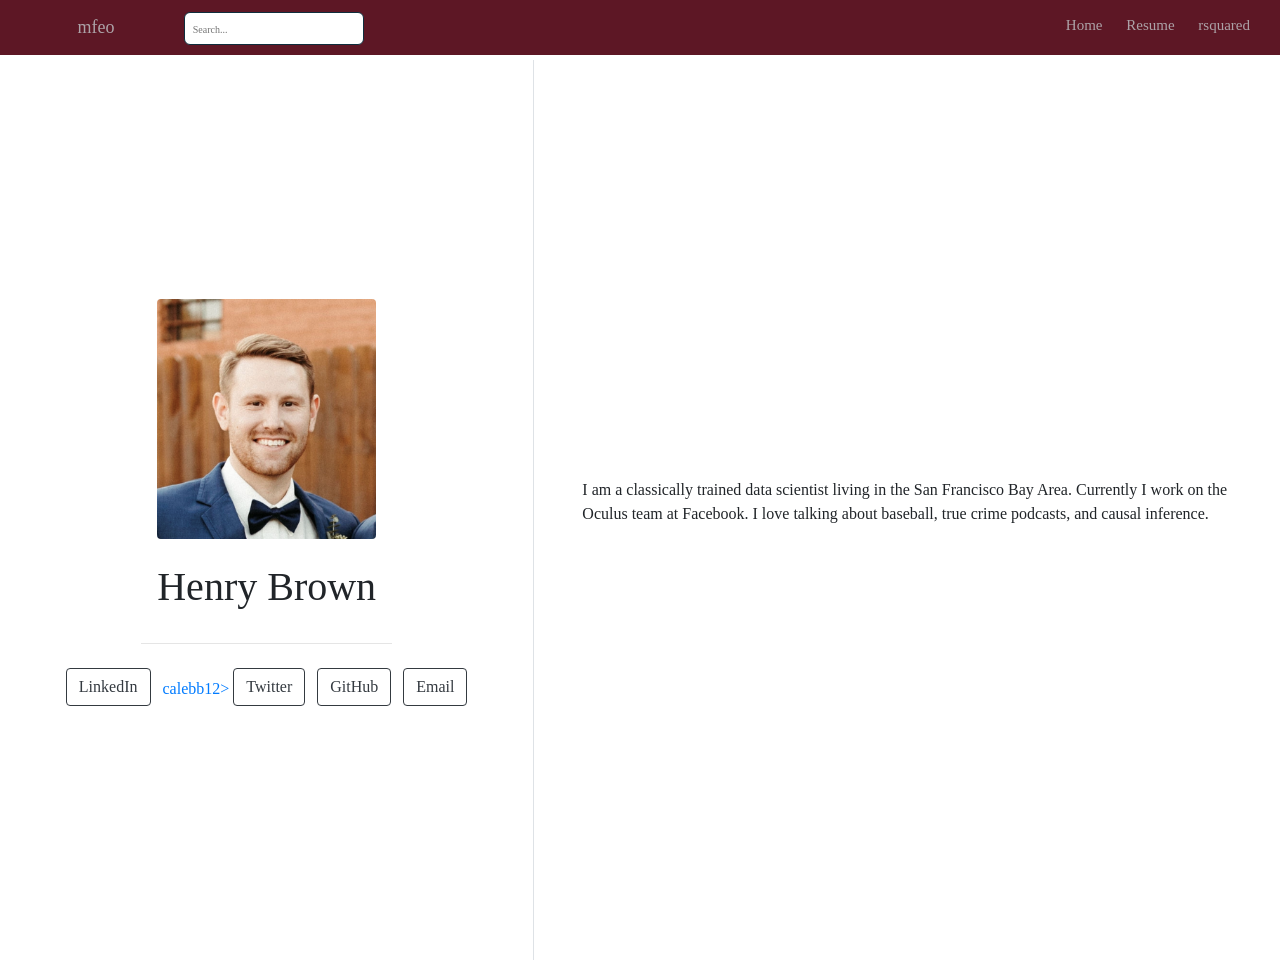
==== docs/index.html @ 22aeb15e "New" ====
<!doctype html>
<html lang="en">
  <head>
    <!-- Required meta tags -->
    <meta charset="utf-8">
    <meta name="viewport" content="width=device-width, initial-scale=1, shrink-to-fit=no">

    <!-- Bootstrap CSS -->
    <link rel="stylesheet" href="https://stackpath.bootstrapcdn.com/bootstrap/4.5.0/css/bootstrap.min.css">

    <link href="https://fonts.googleapis.com/css2?family=Roboto+Slab&display=swap" rel="stylesheet">
    <style type="text/css">body {font-family: 'Roboto Slab', serif;}</style>

    <title>Henry Brown</title>

    
          <!--radix_placeholder_navigation_in_header-->
          <meta name="distill:offset" content=""/>

          <script type="application/javascript">

            window.headroom_prevent_pin = false;

            window.document.addEventListener("DOMContentLoaded", function (event) {

              // initialize headroom for banner
              var header = $('header').get(0);
              var headerHeight = header.offsetHeight;
              var headroom = new Headroom(header, {
                tolerance: 5,
                onPin : function() {
                  if (window.headroom_prevent_pin) {
                    window.headroom_prevent_pin = false;
                    headroom.unpin();
                  }
                }
              });
              headroom.init();
              if(window.location.hash)
                headroom.unpin();
              $(header).addClass('headroom--transition');

              // offset scroll location for banner on hash change
              // (see: https://github.com/WickyNilliams/headroom.js/issues/38)
              window.addEventListener("hashchange", function(event) {
                window.scrollTo(0, window.pageYOffset - (headerHeight + 25));
              });

              // responsive menu
              $('.distill-site-header').each(function(i, val) {
                var topnav = $(this);
                var toggle = topnav.find('.nav-toggle');
                toggle.on('click', function() {
                  topnav.toggleClass('responsive');
                });
              });

              // nav dropdowns
              $('.nav-dropbtn').click(function(e) {
                $(this).next('.nav-dropdown-content').toggleClass('nav-dropdown-active');
                $(this).parent().siblings('.nav-dropdown')
                   .children('.nav-dropdown-content').removeClass('nav-dropdown-active');
              });
              $("body").click(function(e){
                $('.nav-dropdown-content').removeClass('nav-dropdown-active');
              });
              $(".nav-dropdown").click(function(e){
                e.stopPropagation();
              });
            });
          </script>

          <style type="text/css">

          /* Theme (user-documented overrideables for nav appearance) */

          .distill-site-nav {
            color: rgba(255, 255, 255, 0.8);
            background-color: #0F2E3D;
            font-size: 15px;
            font-weight: 300;
          }

          .distill-site-nav a {
            color: inherit;
            text-decoration: none;
          }

          .distill-site-nav a:hover {
            color: white;
          }

          @media print {
            .distill-site-nav {
              display: none;
            }
          }

          .distill-site-header {

          }

          .distill-site-footer {

          }


          /* Site Header */

          .distill-site-header {
            width: 100%;
            box-sizing: border-box;
            z-index: 3;
          }

          .distill-site-header .nav-left {
            display: inline-block;
            margin-left: 8px;
          }

          @media screen and (max-width: 768px) {
            .distill-site-header .nav-left {
              margin-left: 0;
            }
          }


          .distill-site-header .nav-right {
            float: right;
            margin-right: 8px;
          }

          .distill-site-header a,
          .distill-site-header .title {
            display: inline-block;
            text-align: center;
            padding: 14px 10px 14px 10px;
          }

          .distill-site-header .title {
            font-size: 18px;
            min-width: 150px;
          }

          .distill-site-header .logo {
            padding: 0;
          }

          .distill-site-header .logo img {
            display: none;
            max-height: 20px;
            width: auto;
            margin-bottom: -4px;
          }

          .distill-site-header .nav-image img {
            max-height: 18px;
            width: auto;
            display: inline-block;
            margin-bottom: -3px;
          }



          @media screen and (min-width: 1000px) {
            .distill-site-header .logo img {
              display: inline-block;
            }
            .distill-site-header .nav-left {
              margin-left: 20px;
            }
            .distill-site-header .nav-right {
              margin-right: 20px;
            }
            .distill-site-header .title {
              padding-left: 12px;
            }
          }


          .distill-site-header .nav-toggle {
            display: none;
          }

          .nav-dropdown {
            display: inline-block;
            position: relative;
          }

          .nav-dropdown .nav-dropbtn {
            border: none;
            outline: none;
            color: rgba(255, 255, 255, 0.8);
            padding: 16px 10px;
            background-color: transparent;
            font-family: inherit;
            font-size: inherit;
            font-weight: inherit;
            margin: 0;
            margin-top: 1px;
            z-index: 2;
          }

          .nav-dropdown-content {
            display: none;
            position: absolute;
            background-color: white;
            min-width: 200px;
            border: 1px solid rgba(0,0,0,0.15);
            border-radius: 4px;
            box-shadow: 0px 8px 16px 0px rgba(0,0,0,0.1);
            z-index: 1;
            margin-top: 2px;
            white-space: nowrap;
            padding-top: 4px;
            padding-bottom: 4px;
          }

          .nav-dropdown-content hr {
            margin-top: 4px;
            margin-bottom: 4px;
            border: none;
            border-bottom: 1px solid rgba(0, 0, 0, 0.1);
          }

          .nav-dropdown-active {
            display: block;
          }

          .nav-dropdown-content a, .nav-dropdown-content .nav-dropdown-header {
            color: black;
            padding: 6px 24px;
            text-decoration: none;
            display: block;
            text-align: left;
          }

          .nav-dropdown-content .nav-dropdown-header {
            display: block;
            padding: 5px 24px;
            padding-bottom: 0;
            text-transform: uppercase;
            font-size: 14px;
            color: #999999;
            white-space: nowrap;
          }

          .nav-dropdown:hover .nav-dropbtn {
            color: white;
          }

          .nav-dropdown-content a:hover {
            background-color: #ddd;
            color: black;
          }

          .nav-right .nav-dropdown-content {
            margin-left: -45%;
            right: 0;
          }

          @media screen and (max-width: 768px) {
            .distill-site-header a, .distill-site-header .nav-dropdown  {display: none;}
            .distill-site-header a.nav-toggle {
              float: right;
              display: block;
            }
            .distill-site-header .title {
              margin-left: 0;
            }
            .distill-site-header .nav-right {
              margin-right: 0;
            }
            .distill-site-header {
              overflow: hidden;
            }
            .nav-right .nav-dropdown-content {
              margin-left: 0;
            }
          }


          @media screen and (max-width: 768px) {
            .distill-site-header.responsive {position: relative; min-height: 500px; }
            .distill-site-header.responsive a.nav-toggle {
              position: absolute;
              right: 0;
              top: 0;
            }
            .distill-site-header.responsive a,
            .distill-site-header.responsive .nav-dropdown {
              display: block;
              text-align: left;
            }
            .distill-site-header.responsive .nav-left,
            .distill-site-header.responsive .nav-right {
              width: 100%;
            }
            .distill-site-header.responsive .nav-dropdown {float: none;}
            .distill-site-header.responsive .nav-dropdown-content {position: relative;}
            .distill-site-header.responsive .nav-dropdown .nav-dropbtn {
              display: block;
              width: 100%;
              text-align: left;
            }
          }

          /* Site Footer */

          .distill-site-footer {
            width: 100%;
            overflow: hidden;
            box-sizing: border-box;
            z-index: 3;
            margin-top: 30px;
            padding-top: 30px;
            padding-bottom: 30px;
            text-align: center;
          }

          /* Headroom */

          d-title {
            padding-top: 6rem;
          }

          @media print {
            d-title {
              padding-top: 4rem;
            }
          }

          .headroom {
            z-index: 1000;
            position: fixed;
            top: 0;
            left: 0;
            right: 0;
          }

          .headroom--transition {
            transition: all .4s ease-in-out;
          }

          .headroom--unpinned {
            top: -100px;
          }

          .headroom--pinned {
            top: 0;
          }

          /* adjust viewport for navbar height */
          /* helps vertically center bootstrap (non-distill) content */
          .min-vh-100 {
            min-height: calc(100vh - 100px) !important;
          }

          </style>

          <script src="site_libs/jquery-3.6.0/jquery-3.6.0.min.js"></script>
          <link href="site_libs/font-awesome-5.1.0/css/all.css" rel="stylesheet"/>
          <link href="site_libs/font-awesome-5.1.0/css/v4-shims.css" rel="stylesheet"/>
          <script src="site_libs/headroom-0.9.4/headroom.min.js"></script>
          <script src="site_libs/autocomplete-0.37.1/autocomplete.min.js"></script>
          <script src="site_libs/fuse-6.4.1/fuse.min.js"></script>

          <script type="application/javascript">

          function getMeta(metaName) {
            var metas = document.getElementsByTagName('meta');
            for (let i = 0; i < metas.length; i++) {
              if (metas[i].getAttribute('name') === metaName) {
                return metas[i].getAttribute('content');
              }
            }
            return '';
          }

          function offsetURL(url) {
            var offset = getMeta('distill:offset');
            return offset ? offset + '/' + url : url;
          }

          function createFuseIndex() {

            // create fuse index
            var options = {
              keys: [
                { name: 'title', weight: 20 },
                { name: 'categories', weight: 15 },
                { name: 'description', weight: 10 },
                { name: 'contents', weight: 5 },
              ],
              ignoreLocation: true,
              threshold: 0
            };
            var fuse = new window.Fuse([], options);

            // fetch the main search.json
            return fetch(offsetURL('search.json'))
              .then(function(response) {
                if (response.status == 200) {
                  return response.json().then(function(json) {
                    // index main articles
                    json.articles.forEach(function(article) {
                      fuse.add(article);
                    });
                    // download collections and index their articles
                    return Promise.all(json.collections.map(function(collection) {
                      return fetch(offsetURL(collection)).then(function(response) {
                        if (response.status === 200) {
                          return response.json().then(function(articles) {
                            articles.forEach(function(article) {
                              fuse.add(article);
                            });
                          })
                        } else {
                          return Promise.reject(
                            new Error('Unexpected status from search index request: ' +
                                      response.status)
                          );
                        }
                      });
                    })).then(function() {
                      return fuse;
                    });
                  });

                } else {
                  return Promise.reject(
                    new Error('Unexpected status from search index request: ' +
                                response.status)
                  );
                }
              });
          }

          window.document.addEventListener("DOMContentLoaded", function (event) {

            // get search element (bail if we don't have one)
            var searchEl = window.document.getElementById('distill-search');
            if (!searchEl)
              return;

            createFuseIndex()
              .then(function(fuse) {

                // make search box visible
                searchEl.classList.remove('hidden');

                // initialize autocomplete
                var options = {
                  autoselect: true,
                  hint: false,
                  minLength: 2,
                };
                window.autocomplete(searchEl, options, [{
                  source: function(query, callback) {
                    const searchOptions = {
                      isCaseSensitive: false,
                      shouldSort: true,
                      minMatchCharLength: 2,
                      limit: 10,
                    };
                    var results = fuse.search(query, searchOptions);
                    callback(results
                      .map(function(result) { return result.item; })
                    );
                  },
                  templates: {
                    suggestion: function(suggestion) {
                      var img = suggestion.preview && Object.keys(suggestion.preview).length > 0
                        ? `<img src="${offsetURL(suggestion.preview)}"</img>`
                        : '';
                      var html = `
                        <div class="search-item">
                          <h3>${suggestion.title}</h3>
                          <div class="search-item-description">
                            ${suggestion.description || ''}
                          </div>
                          <div class="search-item-preview">
                            ${img}
                          </div>
                        </div>
                      `;
                      return html;
                    }
                  }
                }]).on('autocomplete:selected', function(event, suggestion) {
                  window.location.href = offsetURL(suggestion.path);
                });
                // remove inline display style on autocompleter (we want to
                // manage responsive display via css)
                $('.algolia-autocomplete').css("display", "");
              })
              .catch(function(error) {
                console.log(error);
              });

          });

          </script>

          <style type="text/css">

          .nav-search {
            font-size: x-small;
          }

          /* Algolioa Autocomplete */

          .algolia-autocomplete {
            display: inline-block;
            margin-left: 10px;
            vertical-align: sub;
            background-color: white;
            color: black;
            padding: 6px;
            padding-top: 8px;
            padding-bottom: 0;
            border-radius: 6px;
            border: 1px #0F2E3D solid;
            width: 180px;
          }


          @media screen and (max-width: 768px) {
            .distill-site-nav .algolia-autocomplete {
              display: none;
              visibility: hidden;
            }
            .distill-site-nav.responsive .algolia-autocomplete {
              display: inline-block;
              visibility: visible;
            }
            .distill-site-nav.responsive .algolia-autocomplete .aa-dropdown-menu {
              margin-left: 0;
              width: 400px;
              max-height: 400px;
            }
          }

          .algolia-autocomplete .aa-input, .algolia-autocomplete .aa-hint {
            width: 90%;
            outline: none;
            border: none;
          }

          .algolia-autocomplete .aa-hint {
            color: #999;
          }
          .algolia-autocomplete .aa-dropdown-menu {
            width: 550px;
            max-height: 70vh;
            overflow-x: visible;
            overflow-y: scroll;
            padding: 5px;
            margin-top: 3px;
            margin-left: -150px;
            background-color: #fff;
            border-radius: 5px;
            border: 1px solid #999;
            border-top: none;
          }

          .algolia-autocomplete .aa-dropdown-menu .aa-suggestion {
            cursor: pointer;
            padding: 5px 4px;
            border-bottom: 1px solid #eee;
          }

          .algolia-autocomplete .aa-dropdown-menu .aa-suggestion:last-of-type {
            border-bottom: none;
            margin-bottom: 2px;
          }

          .algolia-autocomplete .aa-dropdown-menu .aa-suggestion .search-item {
            overflow: hidden;
            font-size: 0.8em;
            line-height: 1.4em;
          }

          .algolia-autocomplete .aa-dropdown-menu .aa-suggestion .search-item h3 {
            font-size: 1rem;
            margin-block-start: 0;
            margin-block-end: 5px;
          }

          .algolia-autocomplete .aa-dropdown-menu .aa-suggestion .search-item-description {
            display: inline-block;
            overflow: hidden;
            height: 2.8em;
            width: 80%;
            margin-right: 4%;
          }

          .algolia-autocomplete .aa-dropdown-menu .aa-suggestion .search-item-preview {
            display: inline-block;
            width: 15%;
          }

          .algolia-autocomplete .aa-dropdown-menu .aa-suggestion .search-item-preview img {
            height: 3em;
            width: auto;
            display: none;
          }

          .algolia-autocomplete .aa-dropdown-menu .aa-suggestion .search-item-preview img[src] {
            display: initial;
          }

          .algolia-autocomplete .aa-dropdown-menu .aa-suggestion.aa-cursor {
            background-color: #eee;
          }
          .algolia-autocomplete .aa-dropdown-menu .aa-suggestion em {
            font-weight: bold;
            font-style: normal;
          }

          </style>


          <!--/radix_placeholder_navigation_in_header-->
          <!--radix_placeholder_site_in_header-->
          <!--/radix_placeholder_site_in_header-->
          
          <style type="text/css">
          body {
            padding-top: 60px;
          }
          </style>
          <style type="text/css">
          /* base variables */

          /* Edit the CSS properties in this file to create a custom
             Distill theme. Only edit values in the right column
             for each row; values shown are the CSS defaults.
             To return any property to the default,
             you may set its value to: unset
             All rows must end with a semi-colon.                      */

          /* Optional: embed custom fonts here with `@import`          */
          /* This must remain at the top of this file.                 */



          html {
            /*-- Main font sizes --*/
            --title-size:      50px;
            --body-size:       1.06rem;
            --code-size:       14px;
            --aside-size:      12px;
            --fig-cap-size:    13px;
            /*-- Main font colors --*/
            --title-color:     #000000;
            --header-color:    rgba(0, 0, 0, 0.8);
            --body-color:      rgba(0, 0, 0, 0.8);
            --aside-color:     rgba(0, 0, 0, 0.6);
            --fig-cap-color:   rgba(0, 0, 0, 0.6);
            /*-- Specify custom fonts ~~~ must be imported above   --*/
            --heading-font:    sans-serif;
            --mono-font:       monospace;
            --body-font:       sans-serif;
            --navbar-font:     sans-serif;  /* websites + blogs only */
          }

          /*-- ARTICLE METADATA --*/
          d-byline {
            --heading-size:    0.6rem;
            --heading-color:   rgba(0, 0, 0, 0.5);
            --body-size:       0.8rem;
            --body-color:      rgba(0, 0, 0, 0.8);
          }

          /*-- ARTICLE TABLE OF CONTENTS --*/
          .d-contents {
            --heading-size:    18px;
            --contents-size:   13px;
          }

          /*-- ARTICLE APPENDIX --*/
          d-appendix {
            --heading-size:    15px;
            --heading-color:   rgba(0, 0, 0, 0.65);
            --text-size:       0.8em;
            --text-color:      rgba(0, 0, 0, 0.5);
          }

          /*-- WEBSITE HEADER + FOOTER --*/
          /* These properties only apply to Distill sites and blogs  */

          .distill-site-header {
            --title-size:       18px;
            --text-color:       rgba(255, 255, 255, 0.8);
            --text-size:        15px;
            --hover-color:      white;
            --bkgd-color:       #0F2E3D;
          }

          .distill-site-footer {
            --text-color:       rgba(255, 255, 255, 0.8);
            --text-size:        15px;
            --hover-color:      white;
            --bkgd-color:       #0F2E3D;
          }

          /*-- Additional custom styles --*/
          /* Add any additional CSS rules below                      */
          </style>
          <style type="text/css">/* Optional: embed custom fonts here with `@import`          */
          /* This must remain at the top of this file.                 */
          /* @import url('https://fonts.googleapis.com/css2?family=Amiri');   /* 
          /* @import url('https://fonts.googleapis.com/css2?family=Bitter');  /* 
          /* @import url('https://fonts.googleapis.com/css2?family=DM+Mono'); /* 

          /* base variables */

          /* Edit the CSS properties in this file to create a custom
             Distill theme. Only edit values in the right column
             for each row; values shown are the CSS defaults.
             To return any property to the default,
             you may set its value to: unset
             All rows must end with a semi-colon.                      */

          /* Optional: embed custom fonts here with `@import`          */
          /* This must remain at the top of this file.                 */



          html {
            /*-- Main font sizes --*/
            --title-size:      50px;
            --body-size:       1.02rem;
            --code-size:       14px;
            --aside-size:      12px;
            --fig-cap-size:    13px;
            /*-- Main font colors --*/
            --title-color:     #777777;
            --header-color:    rgba(93, 23, 37, 0.8);
            --body-color:      rgba(0, 0, 0, 0.8);
            --aside-color:     rgba(0, 0, 0, 0.8);
            --fig-cap-color:   rgba(189, 214, 230, 0.6);
            /*-- Specify custom fonts ~~~ must be imported above   --*/
            --heading-font:    serif;
            --mono-font:       monospace;
            --body-font:       serif;
            --navbar-font:     serif;
          }

          /*-- ARTICLE METADATA --*/

          d-byline {
            --heading-size:    0.6rem;
            --heading-color:   rgba(93, 23, 37, 0.5);
            --body-size:       0.8rem;
            --body-color:      rgba(193, 198, 200, 0.8);
          }

          /*-- ARTICLE TABLE OF CONTENTS --*/
          .d-contents {
            --heading-size:    18px;
            --contents-size:   13px;
          }

          /*-- ARTICLE APPENDIX --*/

          d-appendix {
            --heading-size:    15px;
            --heading-color:   rgba(93, 23, 37, 0.65);
            --text-size:       0.8em;
            --text-color:      rgba(193, 198, 200, 0.5);
          }

          /*-- WEBSITE HEADER + FOOTER --*/
          /* These properties only apply to Distill sites and blogs  */

          .distill-site-header {
            --title-size:       18px;
            --text-color:       rgba(193, 198, 200, 0.8);
            --text-size:        15px;
            --hover-color:      #777777;
            --bkgd-color:       #5D1725;
          }

          .distill-site-footer {
            --text-color:       rgba(193, 198, 200, 0.8);
            --text-size:        15px;
            --hover-color:      #777777;
            --bkgd-color:       #5D1725;
          }

          /*-- Additional custom styles --*/
          /* Add any additional CSS rules below                      */</style>
          <style type="text/css">
          /* base style */

          /* FONT FAMILIES */

          :root {
            --heading-default: -apple-system, BlinkMacSystemFont, "Segoe UI", Roboto, Oxygen, Ubuntu, Cantarell, "Fira Sans", "Droid Sans", "Helvetica Neue", Arial, sans-serif;
            --mono-default: Consolas, Monaco, 'Andale Mono', 'Ubuntu Mono', monospace;
            --body-default: -apple-system, BlinkMacSystemFont, "Segoe UI", Roboto, Oxygen, Ubuntu, Cantarell, "Fira Sans", "Droid Sans", "Helvetica Neue", Arial, sans-serif;
          }

          body,
          .posts-list .post-preview p,
          .posts-list .description p {
            font-family: var(--body-font), var(--body-default);
          }

          h1, h2, h3, h4, h5, h6,
          .posts-list .post-preview h2,
          .posts-list .description h2 {
            font-family: var(--heading-font), var(--heading-default);
          }

          d-article div.sourceCode code,
          d-article pre code {
            font-family: var(--mono-font), var(--mono-default);
          }


          /*-- TITLE --*/
          d-title h1,
          .posts-list > h1 {
            color: var(--title-color, black);
          }

          d-title h1 {
            font-size: var(--title-size, 50px);
          }

          /*-- HEADERS --*/
          d-article h1,
          d-article h2,
          d-article h3,
          d-article h4,
          d-article h5,
          d-article h6 {
            color: var(--header-color, rgba(0, 0, 0, 0.8));
          }

          /*-- BODY --*/
          d-article > p,  /* only text inside of <p> tags */
          d-article > ul, /* lists */
          d-article > ol {
            color: var(--body-color, rgba(0, 0, 0, 0.8));
            font-size: var(--body-size, 1.06rem);
          }


          /*-- CODE --*/
          d-article div.sourceCode code,
          d-article pre code {
            font-size: var(--code-size, 14px);
          }

          /*-- ASIDE --*/
          d-article aside {
            font-size: var(--aside-size, 12px);
            color: var(--aside-color, rgba(0, 0, 0, 0.6));
          }

          /*-- FIGURE CAPTIONS --*/
          figure .caption,
          figure figcaption,
          .figure .caption {
            font-size: var(--fig-cap-size, 13px);
            color: var(--fig-cap-color, rgba(0, 0, 0, 0.6));
          }

          /*-- METADATA --*/
          d-byline h3 {
            font-size: var(--heading-size, 0.6rem);
            color: var(--heading-color, rgba(0, 0, 0, 0.5));
          }

          d-byline {
            font-size: var(--body-size, 0.8rem);
            color: var(--body-color, rgba(0, 0, 0, 0.8));
          }

          d-byline a,
          d-article d-byline a {
            color: var(--body-color, rgba(0, 0, 0, 0.8));
          }

          /*-- TABLE OF CONTENTS --*/
          .d-contents nav h3 {
            font-size: var(--heading-size, 18px);
          }

          .d-contents nav a {
            font-size: var(--contents-size, 13px);
          }

          /*-- APPENDIX --*/
          d-appendix h3 {
            font-size: var(--heading-size, 15px);
            color: var(--heading-color, rgba(0, 0, 0, 0.65));
          }

          d-appendix {
            font-size: var(--text-size, 0.8em);
            color: var(--text-color, rgba(0, 0, 0, 0.5));
          }

          d-appendix d-footnote-list a.footnote-backlink {
            color: var(--text-color, rgba(0, 0, 0, 0.5));
          }

          /*-- WEBSITE HEADER + FOOTER --*/
          .distill-site-header .title {
            font-size: var(--title-size, 18px);
            font-family: var(--navbar-font), var(--heading-default);
          }

          .distill-site-header a,
          .nav-dropdown .nav-dropbtn {
            font-family: var(--navbar-font), var(--heading-default);
          }

          .nav-dropdown .nav-dropbtn {
            color: var(--text-color, rgba(255, 255, 255, 0.8));
            font-size: var(--text-size, 15px);
          }

          .distill-site-header a:hover,
          .nav-dropdown:hover .nav-dropbtn {
            color: var(--hover-color, white);
          }

          .distill-site-header {
            font-size: var(--text-size, 15px);
            color: var(--text-color, rgba(255, 255, 255, 0.8));
            background-color: var(--bkgd-color, #0F2E3D);
          }

          .distill-site-footer {
            font-size: var(--text-size, 15px);
            color: var(--text-color, rgba(255, 255, 255, 0.8));
            background-color: var(--bkgd-color, #0F2E3D);
          }

          .distill-site-footer a:hover {
            color: var(--hover-color, white);
          }</style>
          <script src="C:\Users\brown\OneDrive\Documents\R\win-library\4.1\rmarkdown\rmd\h\pandoc\header-attrs.js"></script>
    
    
  </head>
  <body>

          <!--radix_placeholder_navigation_before_body-->
          <header class="header header--fixed" role="banner">
          <nav class="distill-site-nav distill-site-header">
          <div class="nav-left">
          <a href="index.html" class="title">mfeo</a>
          <input id="distill-search" class="nav-search hidden" type="text" placeholder="Search..."/>
          </div>
          <div class="nav-right">
          <a href="index.html">Home</a>
          <a href="CV.html">Resume</a>
          <a href="R-Squared.html">rsquared</a>
          <a href="javascript:void(0);" class="nav-toggle">&#9776;</a>
          </div>
          </nav>
          </header>
          <!--/radix_placeholder_navigation_before_body-->
          <!--radix_placeholder_site_before_body-->
          <!--/radix_placeholder_site_before_body-->
    
    <div class="container-fluid d-none d-lg-block d-xl-block">
      <div class="d-flex row flex-row vh-100">
        <div class="d-flex flex-column col-5 align-items-center text-center align-self-center">
          <div class="mx-auto text-center">
            <div class="p-3">
              <img src=HCB.jpg style="height:15rem" class="rounded">
            </div>
            <div class="p-2">
              <h1>Henry Brown</h1>
            </div>
            <hr style="width:60%;"/>
            <div class="p-2">
              <div id="icon-list">
                <ul class="list-inline">
                                    <li class="list-inline-item">
                    <a href=https://www.linkedin.com/in/henry-caleb-brown-43812b186>
                      <button type="button" class="btn btn-outline-dark mb-2">
                        LinkedIn
                      </button>
                    </a>
                  </li>
                                    <li class="list-inline-item">
                    <a href=https://twitter.com/<em>calebb12</em>>
                      <button type="button" class="btn btn-outline-dark mb-2">
                        Twitter
                      </button>
                    </a>
                  </li>
                                    <li class="list-inline-item">
                    <a href=https://https://github.com/calebbrown12>
                      <button type="button" class="btn btn-outline-dark mb-2">
                        GitHub
                      </button>
                    </a>
                  </li>
                                    <li class="list-inline-item">
                    <a href=mailto:brown.caleb1717@gmail.com>
                      <button type="button" class="btn btn-outline-dark mb-2">
                        Email
                      </button>
                    </a>
                  </li>
                                  </ul>
              </div>
            </div>
          </div>
        </div>
        <div class="d-flex flex-column vh-100 border-left"></div>
        <div class="d-flex flex-column col px-5 align-items-center align-self-center mh-100" style="overflow-y: scroll;">
          <div class="my-5" id="content">
            <p>I am a classically trained data scientist living in the San Francisco Bay Area. Currently I work on the Oculus team at Facebook. I love talking about baseball, true crime podcasts, and causal inference.</p>
          </div>
        </div>
      </div>
    </div>

    <div class="container-flex min-vh-100 d-block d-lg-none d-xl-none">
      <div class="d-flex flex-row justify-content-center">
        <div class="d-flex flex-col">
          <div class="mx-auto">
            <div class="p-3 mt-3 text-center">
              <img src=HCB.jpg style="height:15rem" class="rounded">
            </div>
            <div class="p-2 text-center">
              <h1>Henry Brown</h1>
            </div>
            <hr style="width:60%;"/>

            <div class="row justify-content-center align-items-center">
              <div class="col-8 p-1 text-center">
                <div class="list-group">
                                    <a href=https://www.linkedin.com/in/henry-caleb-brown-43812b186>
                    <button type="button" class="list-group-item list-group-item-action my-1 rounded">
                      LinkedIn
                    </button>
                  </a>
                                    <a href=https://twitter.com/<em>calebb12</em>>
                    <button type="button" class="list-group-item list-group-item-action my-1 rounded">
                      Twitter
                    </button>
                  </a>
                                    <a href=https://https://github.com/calebbrown12>
                    <button type="button" class="list-group-item list-group-item-action my-1 rounded">
                      GitHub
                    </button>
                  </a>
                                    <a href=mailto:brown.caleb1717@gmail.com>
                    <button type="button" class="list-group-item list-group-item-action my-1 rounded">
                      Email
                    </button>
                  </a>
                                  </div>
              </div>
            </div>
            <div class="p pt-4 px-5">
              <p>I am a classically trained data scientist living in the San Francisco Bay Area. Currently I work on the Oculus team at Facebook. I love talking about baseball, true crime podcasts, and causal inference.</p>
            </div>
        </div>
      </div>
    </div>

    <!-- Optional JavaScript -->
    <!-- jQuery first, then Popper.js, then Bootstrap JS -->
    <script src="https://code.jquery.com/jquery-3.5.1.slim.min.js" integrity="sha384-DfXdz2htPH0lsSSs5nCTpuj/zy4C+OGpamoFVy38MVBnE+IbbVYUew+OrCXaRkfj" crossorigin="anonymous"></script>
    <script src="https://cdn.jsdelivr.net/npm/popper.js@1.16.0/dist/umd/popper.min.js" integrity="sha384-Q6E9RHvbIyZFJoft+2mJbHaEWldlvI9IOYy5n3zV9zzTtmI3UksdQRVvoxMfooAo" crossorigin="anonymous"></script>
    <script src="https://stackpath.bootstrapcdn.com/bootstrap/4.5.0/js/bootstrap.min.js" integrity="sha384-OgVRvuATP1z7JjHLkuOU7Xw704+h835Lr+6QL9UvYjZE3Ipu6Tp75j7Bh/kR0JKI" crossorigin="anonymous"></script>

      <!--radix_placeholder_site_after_body-->
      <!--/radix_placeholder_site_after_body-->
      <!--radix_placeholder_navigation_after_body-->
      <!--/radix_placeholder_navigation_after_body-->
  
  </body>
</html>
---- docs/site_libs/font-awesome-5.1.0/css/all.css ----
/*!
 * Font Awesome Free 5.1.0 by @fontawesome - https://fontawesome.com
 * License - https://fontawesome.com/license (Icons: CC BY 4.0, Fonts: SIL OFL 1.1, Code: MIT License)
 */
.fa,.fab,.fal,.far,.fas{-moz-osx-font-smoothing:grayscale;-webkit-font-smoothing:antialiased;display:inline-block;font-style:normal;font-variant:normal;text-rendering:auto;line-height:1}.fa-lg{font-size:1.33333em;line-height:.75em;vertical-align:-.0667em}.fa-xs{font-size:.75em}.fa-sm{font-size:.875em}.fa-1x{font-size:1em}.fa-2x{font-size:2em}.fa-3x{font-size:3em}.fa-4x{font-size:4em}.fa-5x{font-size:5em}.fa-6x{font-size:6em}.fa-7x{font-size:7em}.fa-8x{font-size:8em}.fa-9x{font-size:9em}.fa-10x{font-size:10em}.fa-fw{text-align:center;width:1.25em}.fa-ul{list-style-type:none;margin-left:2.5em;padding-left:0}.fa-ul>li{position:relative}.fa-li{left:-2em;position:absolute;text-align:center;width:2em;line-height:inherit}.fa-border{border:.08em solid #eee;border-radius:.1em;padding:.2em .25em .15em}.fa-pull-left{float:left}.fa-pull-right{float:right}.fa.fa-pull-left,.fab.fa-pull-left,.fal.fa-pull-left,.far.fa-pull-left,.fas.fa-pull-left{margin-right:.3em}.fa.fa-pull-right,.fab.fa-pull-right,.fal.fa-pull-right,.far.fa-pull-right,.fas.fa-pull-right{margin-left:.3em}.fa-spin{animation:a 2s infinite linear}.fa-pulse{animation:a 1s infinite steps(8)}@keyframes a{0%{transform:rotate(0deg)}to{transform:rotate(1turn)}}.fa-rotate-90{-ms-filter:"progid:DXImageTransform.Microsoft.BasicImage(rotation=1)";transform:rotate(90deg)}.fa-rotate-180{-ms-filter:"progid:DXImageTransform.Microsoft.BasicImage(rotation=2)";transform:rotate(180deg)}.fa-rotate-270{-ms-filter:"progid:DXImageTransform.Microsoft.BasicImage(rotation=3)";transform:rotate(270deg)}.fa-flip-horizontal{-ms-filter:"progid:DXImageTransform.Microsoft.BasicImage(rotation=0, mirror=1)";transform:scaleX(-1)}.fa-flip-vertical{transform:scaleY(-1)}.fa-flip-horizontal.fa-flip-vertical,.fa-flip-vertical{-ms-filter:"progid:DXImageTransform.Microsoft.BasicImage(rotation=2, mirror=1)"}.fa-flip-horizontal.fa-flip-vertical{transform:scale(-1)}:root .fa-flip-horizontal,:root .fa-flip-vertical,:root .fa-rotate-90,:root .fa-rotate-180,:root .fa-rotate-270{-webkit-filter:none;filter:none}.fa-stack{display:inline-block;height:2em;line-height:2em;position:relative;vertical-align:middle;width:2em}.fa-stack-1x,.fa-stack-2x{left:0;position:absolute;text-align:center;width:100%}.fa-stack-1x{line-height:inherit}.fa-stack-2x{font-size:2em}.fa-inverse{color:#fff}.fa-500px:before{content:"\f26e"}.fa-accessible-icon:before{content:"\f368"}.fa-accusoft:before{content:"\f369"}.fa-address-book:before{content:"\f2b9"}.fa-address-card:before{content:"\f2bb"}.fa-adjust:before{content:"\f042"}.fa-adn:before{content:"\f170"}.fa-adversal:before{content:"\f36a"}.fa-affiliatetheme:before{content:"\f36b"}.fa-algolia:before{content:"\f36c"}.fa-align-center:before{content:"\f037"}.fa-align-justify:before{content:"\f039"}.fa-align-left:before{content:"\f036"}.fa-align-right:before{content:"\f038"}.fa-allergies:before{content:"\f461"}.fa-amazon:before{content:"\f270"}.fa-amazon-pay:before{content:"\f42c"}.fa-ambulance:before{content:"\f0f9"}.fa-american-sign-language-interpreting:before{content:"\f2a3"}.fa-amilia:before{content:"\f36d"}.fa-anchor:before{content:"\f13d"}.fa-android:before{content:"\f17b"}.fa-angellist:before{content:"\f209"}.fa-angle-double-down:before{content:"\f103"}.fa-angle-double-left:before{content:"\f100"}.fa-angle-double-right:before{content:"\f101"}.fa-angle-double-up:before{content:"\f102"}.fa-angle-down:before{content:"\f107"}.fa-angle-left:before{content:"\f104"}.fa-angle-right:before{content:"\f105"}.fa-angle-up:before{content:"\f106"}.fa-angry:before{content:"\f556"}.fa-angrycreative:before{content:"\f36e"}.fa-angular:before{content:"\f420"}.fa-app-store:before{content:"\f36f"}.fa-app-store-ios:before{content:"\f370"}.fa-apper:before{content:"\f371"}.fa-apple:before{content:"\f179"}.fa-apple-pay:before{content:"\f415"}.fa-archive:before{content:"\f187"}.fa-archway:before{content:"\f557"}.fa-arrow-alt-circle-down:before{content:"\f358"}.fa-arrow-alt-circle-left:before{content:"\f359"}.fa-arrow-alt-circle-right:before{content:"\f35a"}.fa-arrow-alt-circle-up:before{content:"\f35b"}.fa-arrow-circle-down:before{content:"\f0ab"}.fa-arrow-circle-left:before{content:"\f0a8"}.fa-arrow-circle-right:before{content:"\f0a9"}.fa-arrow-circle-up:before{content:"\f0aa"}.fa-arrow-down:before{content:"\f063"}.fa-arrow-left:before{content:"\f060"}.fa-arrow-right:before{content:"\f061"}.fa-arrow-up:before{content:"\f062"}.fa-arrows-alt:before{content:"\f0b2"}.fa-arrows-alt-h:before{content:"\f337"}.fa-arrows-alt-v:before{content:"\f338"}.fa-assistive-listening-systems:before{content:"\f2a2"}.fa-asterisk:before{content:"\f069"}.fa-asymmetrik:before{content:"\f372"}.fa-at:before{content:"\f1fa"}.fa-atlas:before{content:"\f558"}.fa-audible:before{content:"\f373"}.fa-audio-description:before{content:"\f29e"}.fa-autoprefixer:before{content:"\f41c"}.fa-avianex:before{content:"\f374"}.fa-aviato:before{content:"\f421"}.fa-award:before{content:"\f559"}.fa-aws:before{content:"\f375"}.fa-backspace:before{content:"\f55a"}.fa-backward:before{content:"\f04a"}.fa-balance-scale:before{content:"\f24e"}.fa-ban:before{content:"\f05e"}.fa-band-aid:before{content:"\f462"}.fa-bandcamp:before{content:"\f2d5"}.fa-barcode:before{content:"\f02a"}.fa-bars:before{content:"\f0c9"}.fa-baseball-ball:before{content:"\f433"}.fa-basketball-ball:before{content:"\f434"}.fa-bath:before{content:"\f2cd"}.fa-battery-empty:before{content:"\f244"}.fa-battery-full:before{content:"\f240"}.fa-battery-half:before{content:"\f242"}.fa-battery-quarter:before{content:"\f243"}.fa-battery-three-quarters:before{content:"\f241"}.fa-bed:before{content:"\f236"}.fa-beer:before{content:"\f0fc"}.fa-behance:before{content:"\f1b4"}.fa-behance-square:before{content:"\f1b5"}.fa-bell:before{content:"\f0f3"}.fa-bell-slash:before{content:"\f1f6"}.fa-bezier-curve:before{content:"\f55b"}.fa-bicycle:before{content:"\f206"}.fa-bimobject:before{content:"\f378"}.fa-binoculars:before{content:"\f1e5"}.fa-birthday-cake:before{content:"\f1fd"}.fa-bitbucket:before{content:"\f171"}.fa-bitcoin:before{content:"\f379"}.fa-bity:before{content:"\f37a"}.fa-black-tie:before{content:"\f27e"}.fa-blackberry:before{content:"\f37b"}.fa-blender:before{content:"\f517"}.fa-blind:before{content:"\f29d"}.fa-blogger:before{content:"\f37c"}.fa-blogger-b:before{content:"\f37d"}.fa-bluetooth:before{content:"\f293"}.fa-bluetooth-b:before{content:"\f294"}.fa-bold:before{content:"\f032"}.fa-bolt:before{content:"\f0e7"}.fa-bomb:before{content:"\f1e2"}.fa-bong:before{content:"\f55c"}.fa-book:before{content:"\f02d"}.fa-book-open:before{content:"\f518"}.fa-bookmark:before{content:"\f02e"}.fa-bowling-ball:before{content:"\f436"}.fa-box:before{content:"\f466"}.fa-box-open:before{content:"\f49e"}.fa-boxes:before{content:"\f468"}.fa-braille:before{content:"\f2a1"}.fa-briefcase:before{content:"\f0b1"}.fa-briefcase-medical:before{content:"\f469"}.fa-broadcast-tower:before{content:"\f519"}.fa-broom:before{content:"\f51a"}.fa-brush:before{content:"\f55d"}.fa-btc:before{content:"\f15a"}.fa-bug:before{content:"\f188"}.fa-building:before{content:"\f1ad"}.fa-bullhorn:before{content:"\f0a1"}.fa-bullseye:before{content:"\f140"}.fa-burn:before{content:"\f46a"}.fa-buromobelexperte:before{content:"\f37f"}.fa-bus:before{content:"\f207"}.fa-bus-alt:before{content:"\f55e"}.fa-buysellads:before{content:"\f20d"}.fa-calculator:before{content:"\f1ec"}.fa-calendar:before{content:"\f133"}.fa-calendar-alt:before{content:"\f073"}.fa-calendar-check:before{content:"\f274"}.fa-calendar-minus:before{content:"\f272"}.fa-calendar-plus:before{content:"\f271"}.fa-calendar-times:before{content:"\f273"}.fa-camera:before{content:"\f030"}.fa-camera-retro:before{content:"\f083"}.fa-cannabis:before{content:"\f55f"}.fa-capsules:before{content:"\f46b"}.fa-car:before{content:"\f1b9"}.fa-caret-down:before{content:"\f0d7"}.fa-caret-left:before{content:"\f0d9"}.fa-caret-right:before{content:"\f0da"}.fa-caret-square-down:before{content:"\f150"}.fa-caret-square-left:before{content:"\f191"}.fa-caret-square-right:before{content:"\f152"}.fa-caret-square-up:before{content:"\f151"}.fa-caret-up:before{content:"\f0d8"}.fa-cart-arrow-down:before{content:"\f218"}.fa-cart-plus:before{content:"\f217"}.fa-cc-amazon-pay:before{content:"\f42d"}.fa-cc-amex:before{content:"\f1f3"}.fa-cc-apple-pay:before{content:"\f416"}.fa-cc-diners-club:before{content:"\f24c"}.fa-cc-discover:before{content:"\f1f2"}.fa-cc-jcb:before{content:"\f24b"}.fa-cc-mastercard:before{content:"\f1f1"}.fa-cc-paypal:before{content:"\f1f4"}.fa-cc-stripe:before{content:"\f1f5"}.fa-cc-visa:before{content:"\f1f0"}.fa-centercode:before{content:"\f380"}.fa-certificate:before{content:"\f0a3"}.fa-chalkboard:before{content:"\f51b"}.fa-chalkboard-teacher:before{content:"\f51c"}.fa-chart-area:before{content:"\f1fe"}.fa-chart-bar:before{content:"\f080"}.fa-chart-line:before{content:"\f201"}.fa-chart-pie:before{content:"\f200"}.fa-check:before{content:"\f00c"}.fa-check-circle:before{content:"\f058"}.fa-check-double:before{content:"\f560"}.fa-check-square:before{content:"\f14a"}.fa-chess:before{content:"\f439"}.fa-chess-bishop:before{content:"\f43a"}.fa-chess-board:before{content:"\f43c"}.fa-chess-king:before{content:"\f43f"}.fa-chess-knight:before{content:"\f441"}.fa-chess-pawn:before{content:"\f443"}.fa-chess-queen:before{content:"\f445"}.fa-chess-rook:before{content:"\f447"}.fa-chevron-circle-down:before{content:"\f13a"}.fa-chevron-circle-left:before{content:"\f137"}.fa-chevron-circle-right:before{content:"\f138"}.fa-chevron-circle-up:before{content:"\f139"}.fa-chevron-down:before{content:"\f078"}.fa-chevron-left:before{content:"\f053"}.fa-chevron-right:before{content:"\f054"}.fa-chevron-up:before{content:"\f077"}.fa-child:before{content:"\f1ae"}.fa-chrome:before{content:"\f268"}.fa-church:before{content:"\f51d"}.fa-circle:before{content:"\f111"}.fa-circle-notch:before{content:"\f1ce"}.fa-clipboard:before{content:"\f328"}.fa-clipboard-check:before{content:"\f46c"}.fa-clipboard-list:before{content:"\f46d"}.fa-clock:before{content:"\f017"}.fa-clone:before{content:"\f24d"}.fa-closed-captioning:before{content:"\f20a"}.fa-cloud:before{content:"\f0c2"}.fa-cloud-download-alt:before{content:"\f381"}.fa-cloud-upload-alt:before{content:"\f382"}.fa-cloudscale:before{content:"\f383"}.fa-cloudsmith:before{content:"\f384"}.fa-cloudversify:before{content:"\f385"}.fa-cocktail:before{content:"\f561"}.fa-code:before{content:"\f121"}.fa-code-branch:before{content:"\f126"}.fa-codepen:before{content:"\f1cb"}.fa-codiepie:before{content:"\f284"}.fa-coffee:before{content:"\f0f4"}.fa-cog:before{content:"\f013"}.fa-cogs:before{content:"\f085"}.fa-coins:before{content:"\f51e"}.fa-columns:before{content:"\f0db"}.fa-comment:before{content:"\f075"}.fa-comment-alt:before{content:"\f27a"}.fa-comment-dots:before{content:"\f4ad"}.fa-comment-slash:before{content:"\f4b3"}.fa-comments:before{content:"\f086"}.fa-compact-disc:before{content:"\f51f"}.fa-compass:before{content:"\f14e"}.fa-compress:before{content:"\f066"}.fa-concierge-bell:before{content:"\f562"}.fa-connectdevelop:before{content:"\f20e"}.fa-contao:before{content:"\f26d"}.fa-cookie:before{content:"\f563"}.fa-cookie-bite:before{content:"\f564"}.fa-copy:before{content:"\f0c5"}.fa-copyright:before{content:"\f1f9"}.fa-couch:before{content:"\f4b8"}.fa-cpanel:before{content:"\f388"}.fa-creative-commons:before{content:"\f25e"}.fa-creative-commons-by:before{content:"\f4e7"}.fa-creative-commons-nc:before{content:"\f4e8"}.fa-creative-commons-nc-eu:before{content:"\f4e9"}.fa-creative-commons-nc-jp:before{content:"\f4ea"}.fa-creative-commons-nd:before{content:"\f4eb"}.fa-creative-commons-pd:before{content:"\f4ec"}.fa-creative-commons-pd-alt:before{content:"\f4ed"}.fa-creative-commons-remix:before{content:"\f4ee"}.fa-creative-commons-sa:before{content:"\f4ef"}.fa-creative-commons-sampling:before{content:"\f4f0"}.fa-creative-commons-sampling-plus:before{content:"\f4f1"}.fa-creative-commons-share:before{content:"\f4f2"}.fa-credit-card:before{content:"\f09d"}.fa-crop:before{content:"\f125"}.fa-crop-alt:before{content:"\f565"}.fa-crosshairs:before{content:"\f05b"}.fa-crow:before{content:"\f520"}.fa-crown:before{content:"\f521"}.fa-css3:before{content:"\f13c"}.fa-css3-alt:before{content:"\f38b"}.fa-cube:before{content:"\f1b2"}.fa-cubes:before{content:"\f1b3"}.fa-cut:before{content:"\f0c4"}.fa-cuttlefish:before{content:"\f38c"}.fa-d-and-d:before{content:"\f38d"}.fa-dashcube:before{content:"\f210"}.fa-database:before{content:"\f1c0"}.fa-deaf:before{content:"\f2a4"}.fa-delicious:before{content:"\f1a5"}.fa-deploydog:before{content:"\f38e"}.fa-deskpro:before{content:"\f38f"}.fa-desktop:before{content:"\f108"}.fa-deviantart:before{content:"\f1bd"}.fa-diagnoses:before{content:"\f470"}.fa-dice:before{content:"\f522"}.fa-dice-five:before{content:"\f523"}.fa-dice-four:before{content:"\f524"}.fa-dice-one:before{content:"\f525"}.fa-dice-six:before{content:"\f526"}.fa-dice-three:before{content:"\f527"}.fa-dice-two:before{content:"\f528"}.fa-digg:before{content:"\f1a6"}.fa-digital-ocean:before{content:"\f391"}.fa-digital-tachograph:before{content:"\f566"}.fa-discord:before{content:"\f392"}.fa-discourse:before{content:"\f393"}.fa-divide:before{content:"\f529"}.fa-dizzy:before{content:"\f567"}.fa-dna:before{content:"\f471"}.fa-dochub:before{content:"\f394"}.fa-docker:before{content:"\f395"}.fa-dollar-sign:before{content:"\f155"}.fa-dolly:before{content:"\f472"}.fa-dolly-flatbed:before{content:"\f474"}.fa-donate:before{content:"\f4b9"}.fa-door-closed:before{content:"\f52a"}.fa-door-open:before{content:"\f52b"}.fa-dot-circle:before{content:"\f192"}.fa-dove:before{content:"\f4ba"}.fa-download:before{content:"\f019"}.fa-draft2digital:before{content:"\f396"}.fa-drafting-compass:before{content:"\f568"}.fa-dribbble:before{content:"\f17d"}.fa-dribbble-square:before{content:"\f397"}.fa-dropbox:before{content:"\f16b"}.fa-drum:before{content:"\f569"}.fa-drum-steelpan:before{content:"\f56a"}.fa-drupal:before{content:"\f1a9"}.fa-dumbbell:before{content:"\f44b"}.fa-dyalog:before{content:"\f399"}.fa-earlybirds:before{content:"\f39a"}.fa-ebay:before{content:"\f4f4"}.fa-edge:before{content:"\f282"}.fa-edit:before{content:"\f044"}.fa-eject:before{content:"\f052"}.fa-elementor:before{content:"\f430"}.fa-ellipsis-h:before{content:"\f141"}.fa-ellipsis-v:before{content:"\f142"}.fa-ember:before{content:"\f423"}.fa-empire:before{content:"\f1d1"}.fa-envelope:before{content:"\f0e0"}.fa-envelope-open:before{content:"\f2b6"}.fa-envelope-square:before{content:"\f199"}.fa-envira:before{content:"\f299"}.fa-equals:before{content:"\f52c"}.fa-eraser:before{content:"\f12d"}.fa-erlang:before{content:"\f39d"}.fa-ethereum:before{content:"\f42e"}.fa-etsy:before{content:"\f2d7"}.fa-euro-sign:before{content:"\f153"}.fa-exchange-alt:before{content:"\f362"}.fa-exclamation:before{content:"\f12a"}.fa-exclamation-circle:before{content:"\f06a"}.fa-exclamation-triangle:before{content:"\f071"}.fa-expand:before{content:"\f065"}.fa-expand-arrows-alt:before{content:"\f31e"}.fa-expeditedssl:before{content:"\f23e"}.fa-external-link-alt:before{content:"\f35d"}.fa-external-link-square-alt:before{content:"\f360"}.fa-eye:before{content:"\f06e"}.fa-eye-dropper:before{content:"\f1fb"}.fa-eye-slash:before{content:"\f070"}.fa-facebook:before{content:"\f09a"}.fa-facebook-f:before{content:"\f39e"}.fa-facebook-messenger:before{content:"\f39f"}.fa-facebook-square:before{content:"\f082"}.fa-fast-backward:before{content:"\f049"}.fa-fast-forward:before{content:"\f050"}.fa-fax:before{content:"\f1ac"}.fa-feather:before{content:"\f52d"}.fa-feather-alt:before{content:"\f56b"}.fa-female:before{content:"\f182"}.fa-fighter-jet:before{content:"\f0fb"}.fa-file:before{content:"\f15b"}.fa-file-alt:before{content:"\f15c"}.fa-file-archive:before{content:"\f1c6"}.fa-file-audio:before{content:"\f1c7"}.fa-file-code:before{content:"\f1c9"}.fa-file-contract:before{content:"\f56c"}.fa-file-download:before{content:"\f56d"}.fa-file-excel:before{content:"\f1c3"}.fa-file-export:before{content:"\f56e"}.fa-file-image:before{content:"\f1c5"}.fa-file-import:before{content:"\f56f"}.fa-file-invoice:before{content:"\f570"}.fa-file-invoice-dollar:before{content:"\f571"}.fa-file-medical:before{content:"\f477"}.fa-file-medical-alt:before{content:"\f478"}.fa-file-pdf:before{content:"\f1c1"}.fa-file-powerpoint:before{content:"\f1c4"}.fa-file-prescription:before{content:"\f572"}.fa-file-signature:before{content:"\f573"}.fa-file-upload:before{content:"\f574"}.fa-file-video:before{content:"\f1c8"}.fa-file-word:before{content:"\f1c2"}.fa-fill:before{content:"\f575"}.fa-fill-drip:before{content:"\f576"}.fa-film:before{content:"\f008"}.fa-filter:before{content:"\f0b0"}.fa-fingerprint:before{content:"\f577"}.fa-fire:before{content:"\f06d"}.fa-fire-extinguisher:before{content:"\f134"}.fa-firefox:before{content:"\f269"}.fa-first-aid:before{content:"\f479"}.fa-first-order:before{content:"\f2b0"}.fa-first-order-alt:before{content:"\f50a"}.fa-firstdraft:before{content:"\f3a1"}.fa-fish:before{content:"\f578"}.fa-flag:before{content:"\f024"}.fa-flag-checkered:before{content:"\f11e"}.fa-flask:before{content:"\f0c3"}.fa-flickr:before{content:"\f16e"}.fa-flipboard:before{content:"\f44d"}.fa-flushed:before{content:"\f579"}.fa-fly:before{content:"\f417"}.fa-folder:before{content:"\f07b"}.fa-folder-open:before{content:"\f07c"}.fa-font:before{content:"\f031"}.fa-font-awesome:before{content:"\f2b4"}.fa-font-awesome-alt:before{content:"\f35c"}.fa-font-awesome-flag:before{content:"\f425"}.fa-font-awesome-logo-full:before{content:"\f4e6"}.fa-fonticons:before{content:"\f280"}.fa-fonticons-fi:before{content:"\f3a2"}.fa-football-ball:before{content:"\f44e"}.fa-fort-awesome:before{content:"\f286"}.fa-fort-awesome-alt:before{content:"\f3a3"}.fa-forumbee:before{content:"\f211"}.fa-forward:before{content:"\f04e"}.fa-foursquare:before{content:"\f180"}.fa-free-code-camp:before{content:"\f2c5"}.fa-freebsd:before{content:"\f3a4"}.fa-frog:before{content:"\f52e"}.fa-frown:before{content:"\f119"}.fa-frown-open:before{content:"\f57a"}.fa-fulcrum:before{content:"\f50b"}.fa-futbol:before{content:"\f1e3"}.fa-galactic-republic:before{content:"\f50c"}.fa-galactic-senate:before{content:"\f50d"}.fa-gamepad:before{content:"\f11b"}.fa-gas-pump:before{content:"\f52f"}.fa-gavel:before{content:"\f0e3"}.fa-gem:before{content:"\f3a5"}.fa-genderless:before{content:"\f22d"}.fa-get-pocket:before{content:"\f265"}.fa-gg:before{content:"\f260"}.fa-gg-circle:before{content:"\f261"}.fa-gift:before{content:"\f06b"}.fa-git:before{content:"\f1d3"}.fa-git-square:before{content:"\f1d2"}.fa-github:before{content:"\f09b"}.fa-github-alt:before{content:"\f113"}.fa-github-square:before{content:"\f092"}.fa-gitkraken:before{content:"\f3a6"}.fa-gitlab:before{content:"\f296"}.fa-gitter:before{content:"\f426"}.fa-glass-martini:before{content:"\f000"}.fa-glass-martini-alt:before{content:"\f57b"}.fa-glasses:before{content:"\f530"}.fa-glide:before{content:"\f2a5"}.fa-glide-g:before{content:"\f2a6"}.fa-globe:before{content:"\f0ac"}.fa-globe-africa:before{content:"\f57c"}.fa-globe-americas:before{content:"\f57d"}.fa-globe-asia:before{content:"\f57e"}.fa-gofore:before{content:"\f3a7"}.fa-golf-ball:before{content:"\f450"}.fa-goodreads:before{content:"\f3a8"}.fa-goodreads-g:before{content:"\f3a9"}.fa-google:before{content:"\f1a0"}.fa-google-drive:before{content:"\f3aa"}.fa-google-play:before{content:"\f3ab"}.fa-google-plus:before{content:"\f2b3"}.fa-google-plus-g:before{content:"\f0d5"}.fa-google-plus-square:before{content:"\f0d4"}.fa-google-wallet:before{content:"\f1ee"}.fa-graduation-cap:before{content:"\f19d"}.fa-gratipay:before{content:"\f184"}.fa-grav:before{content:"\f2d6"}.fa-greater-than:before{content:"\f531"}.fa-greater-than-equal:before{content:"\f532"}.fa-grimace:before{content:"\f57f"}.fa-grin:before{content:"\f580"}.fa-grin-alt:before{content:"\f581"}.fa-grin-beam:before{content:"\f582"}.fa-grin-beam-sweat:before{content:"\f583"}.fa-grin-hearts:before{content:"\f584"}.fa-grin-squint:before{content:"\f585"}.fa-grin-squint-tears:before{content:"\f586"}.fa-grin-stars:before{content:"\f587"}.fa-grin-tears:before{content:"\f588"}.fa-grin-tongue:before{content:"\f589"}.fa-grin-tongue-squint:before{content:"\f58a"}.fa-grin-tongue-wink:before{content:"\f58b"}.fa-grin-wink:before{content:"\f58c"}.fa-grip-horizontal:before{content:"\f58d"}.fa-grip-vertical:before{content:"\f58e"}.fa-gripfire:before{content:"\f3ac"}.fa-grunt:before{content:"\f3ad"}.fa-gulp:before{content:"\f3ae"}.fa-h-square:before{content:"\f0fd"}.fa-hacker-news:before{content:"\f1d4"}.fa-hacker-news-square:before{content:"\f3af"}.fa-hand-holding:before{content:"\f4bd"}.fa-hand-holding-heart:before{content:"\f4be"}.fa-hand-holding-usd:before{content:"\f4c0"}.fa-hand-lizard:before{content:"\f258"}.fa-hand-paper:before{content:"\f256"}.fa-hand-peace:before{content:"\f25b"}.fa-hand-point-down:before{content:"\f0a7"}.fa-hand-point-left:before{content:"\f0a5"}.fa-hand-point-right:before{content:"\f0a4"}.fa-hand-point-up:before{content:"\f0a6"}.fa-hand-pointer:before{content:"\f25a"}.fa-hand-rock:before{content:"\f255"}.fa-hand-scissors:before{content:"\f257"}.fa-hand-spock:before{content:"\f259"}.fa-hands:before{content:"\f4c2"}.fa-hands-helping:before{content:"\f4c4"}.fa-handshake:before{content:"\f2b5"}.fa-hashtag:before{content:"\f292"}.fa-hdd:before{content:"\f0a0"}.fa-heading:before{content:"\f1dc"}.fa-headphones:before{content:"\f025"}.fa-headphones-alt:before{content:"\f58f"}.fa-headset:before{content:"\f590"}.fa-heart:before{content:"\f004"}.fa-heartbeat:before{content:"\f21e"}.fa-helicopter:before{content:"\f533"}.fa-highlighter:before{content:"\f591"}.fa-hips:before{content:"\f452"}.fa-hire-a-helper:before{content:"\f3b0"}.fa-history:before{content:"\f1da"}.fa-hockey-puck:before{content:"\f453"}.fa-home:before{content:"\f015"}.fa-hooli:before{content:"\f427"}.fa-hornbill:before{content:"\f592"}.fa-hospital:before{content:"\f0f8"}.fa-hospital-alt:before{content:"\f47d"}.fa-hospital-symbol:before{content:"\f47e"}.fa-hot-tub:before{content:"\f593"}.fa-hotel:before{content:"\f594"}.fa-hotjar:before{content:"\f3b1"}.fa-hourglass:before{content:"\f254"}.fa-hourglass-end:before{content:"\f253"}.fa-hourglass-half:before{content:"\f252"}.fa-hourglass-start:before{content:"\f251"}.fa-houzz:before{content:"\f27c"}.fa-html5:before{content:"\f13b"}.fa-hubspot:before{content:"\f3b2"}.fa-i-cursor:before{content:"\f246"}.fa-id-badge:before{content:"\f2c1"}.fa-id-card:before{content:"\f2c2"}.fa-id-card-alt:before{content:"\f47f"}.fa-image:before{content:"\f03e"}.fa-images:before{content:"\f302"}.fa-imdb:before{content:"\f2d8"}.fa-inbox:before{content:"\f01c"}.fa-indent:before{content:"\f03c"}.fa-industry:before{content:"\f275"}.fa-infinity:before{content:"\f534"}.fa-info:before{content:"\f129"}.fa-info-circle:before{content:"\f05a"}.fa-instagram:before{content:"\f16d"}.fa-internet-explorer:before{content:"\f26b"}.fa-ioxhost:before{content:"\f208"}.fa-italic:before{content:"\f033"}.fa-itunes:before{content:"\f3b4"}.fa-itunes-note:before{content:"\f3b5"}.fa-java:before{content:"\f4e4"}.fa-jedi-order:before{content:"\f50e"}.fa-jenkins:before{content:"\f3b6"}.fa-joget:before{content:"\f3b7"}.fa-joint:before{content:"\f595"}.fa-joomla:before{content:"\f1aa"}.fa-js:before{content:"\f3b8"}.fa-js-square:before{content:"\f3b9"}.fa-jsfiddle:before{content:"\f1cc"}.fa-key:before{content:"\f084"}.fa-keybase:before{content:"\f4f5"}.fa-keyboard:before{content:"\f11c"}.fa-keycdn:before{content:"\f3ba"}.fa-kickstarter:before{content:"\f3bb"}.fa-kickstarter-k:before{content:"\f3bc"}.fa-kiss:before{content:"\f596"}.fa-kiss-beam:before{content:"\f597"}.fa-kiss-wink-heart:before{content:"\f598"}.fa-kiwi-bird:before{content:"\f535"}.fa-korvue:before{content:"\f42f"}.fa-language:before{content:"\f1ab"}.fa-laptop:before{content:"\f109"}.fa-laravel:before{content:"\f3bd"}.fa-lastfm:before{content:"\f202"}.fa-lastfm-square:before{content:"\f203"}.fa-laugh:before{content:"\f599"}.fa-laugh-beam:before{content:"\f59a"}.fa-laugh-squint:before{content:"\f59b"}.fa-laugh-wink:before{content:"\f59c"}.fa-leaf:before{content:"\f06c"}.fa-leanpub:before{content:"\f212"}.fa-lemon:before{content:"\f094"}.fa-less:before{content:"\f41d"}.fa-less-than:before{content:"\f536"}.fa-less-than-equal:before{content:"\f537"}.fa-level-down-alt:before{content:"\f3be"}.fa-level-up-alt:before{content:"\f3bf"}.fa-life-ring:before{content:"\f1cd"}.fa-lightbulb:before{content:"\f0eb"}.fa-line:before{content:"\f3c0"}.fa-link:before{content:"\f0c1"}.fa-linkedin:before{content:"\f08c"}.fa-linkedin-in:before{content:"\f0e1"}.fa-linode:before{content:"\f2b8"}.fa-linux:before{content:"\f17c"}.fa-lira-sign:before{content:"\f195"}.fa-list:before{content:"\f03a"}.fa-list-alt:before{content:"\f022"}.fa-list-ol:before{content:"\f0cb"}.fa-list-ul:before{content:"\f0ca"}.fa-location-arrow:before{content:"\f124"}.fa-lock:before{content:"\f023"}.fa-lock-open:before{content:"\f3c1"}.fa-long-arrow-alt-down:before{content:"\f309"}.fa-long-arrow-alt-left:before{content:"\f30a"}.fa-long-arrow-alt-right:before{content:"\f30b"}.fa-long-arrow-alt-up:before{content:"\f30c"}.fa-low-vision:before{content:"\f2a8"}.fa-luggage-cart:before{content:"\f59d"}.fa-lyft:before{content:"\f3c3"}.fa-magento:before{content:"\f3c4"}.fa-magic:before{content:"\f0d0"}.fa-magnet:before{content:"\f076"}.fa-mailchimp:before{content:"\f59e"}.fa-male:before{content:"\f183"}.fa-mandalorian:before{content:"\f50f"}.fa-map:before{content:"\f279"}.fa-map-marked:before{content:"\f59f"}.fa-map-marked-alt:before{content:"\f5a0"}.fa-map-marker:before{content:"\f041"}.fa-map-marker-alt:before{content:"\f3c5"}.fa-map-pin:before{content:"\f276"}.fa-map-signs:before{content:"\f277"}.fa-marker:before{content:"\f5a1"}.fa-mars:before{content:"\f222"}.fa-mars-double:before{content:"\f227"}.fa-mars-stroke:before{content:"\f229"}.fa-mars-stroke-h:before{content:"\f22b"}.fa-mars-stroke-v:before{content:"\f22a"}.fa-mastodon:before{content:"\f4f6"}.fa-maxcdn:before{content:"\f136"}.fa-medal:before{content:"\f5a2"}.fa-medapps:before{content:"\f3c6"}.fa-medium:before{content:"\f23a"}.fa-medium-m:before{content:"\f3c7"}.fa-medkit:before{content:"\f0fa"}.fa-medrt:before{content:"\f3c8"}.fa-meetup:before{content:"\f2e0"}.fa-megaport:before{content:"\f5a3"}.fa-meh:before{content:"\f11a"}.fa-meh-blank:before{content:"\f5a4"}.fa-meh-rolling-eyes:before{content:"\f5a5"}.fa-memory:before{content:"\f538"}.fa-mercury:before{content:"\f223"}.fa-microchip:before{content:"\f2db"}.fa-microphone:before{content:"\f130"}.fa-microphone-alt:before{content:"\f3c9"}.fa-microphone-alt-slash:before{content:"\f539"}.fa-microphone-slash:before{content:"\f131"}.fa-microsoft:before{content:"\f3ca"}.fa-minus:before{content:"\f068"}.fa-minus-circle:before{content:"\f056"}.fa-minus-square:before{content:"\f146"}.fa-mix:before{content:"\f3cb"}.fa-mixcloud:before{content:"\f289"}.fa-mizuni:before{content:"\f3cc"}.fa-mobile:before{content:"\f10b"}.fa-mobile-alt:before{content:"\f3cd"}.fa-modx:before{content:"\f285"}.fa-monero:before{content:"\f3d0"}.fa-money-bill:before{content:"\f0d6"}.fa-money-bill-alt:before{content:"\f3d1"}.fa-money-bill-wave:before{content:"\f53a"}.fa-money-bill-wave-alt:before{content:"\f53b"}.fa-money-check:before{content:"\f53c"}.fa-money-check-alt:before{content:"\f53d"}.fa-monument:before{content:"\f5a6"}.fa-moon:before{content:"\f186"}.fa-mortar-pestle:before{content:"\f5a7"}.fa-motorcycle:before{content:"\f21c"}.fa-mouse-pointer:before{content:"\f245"}.fa-music:before{content:"\f001"}.fa-napster:before{content:"\f3d2"}.fa-neuter:before{content:"\f22c"}.fa-newspaper:before{content:"\f1ea"}.fa-nimblr:before{content:"\f5a8"}.fa-nintendo-switch:before{content:"\f418"}.fa-node:before{content:"\f419"}.fa-node-js:before{content:"\f3d3"}.fa-not-equal:before{content:"\f53e"}.fa-notes-medical:before{content:"\f481"}.fa-npm:before{content:"\f3d4"}.fa-ns8:before{content:"\f3d5"}.fa-nutritionix:before{content:"\f3d6"}.fa-object-group:before{content:"\f247"}.fa-object-ungroup:before{content:"\f248"}.fa-odnoklassniki:before{content:"\f263"}.fa-odnoklassniki-square:before{content:"\f264"}.fa-old-republic:before{content:"\f510"}.fa-opencart:before{content:"\f23d"}.fa-openid:before{content:"\f19b"}.fa-opera:before{content:"\f26a"}.fa-optin-monster:before{content:"\f23c"}.fa-osi:before{content:"\f41a"}.fa-outdent:before{content:"\f03b"}.fa-page4:before{content:"\f3d7"}.fa-pagelines:before{content:"\f18c"}.fa-paint-brush:before{content:"\f1fc"}.fa-paint-roller:before{content:"\f5aa"}.fa-palette:before{content:"\f53f"}.fa-palfed:before{content:"\f3d8"}.fa-pallet:before{content:"\f482"}.fa-paper-plane:before{content:"\f1d8"}.fa-paperclip:before{content:"\f0c6"}.fa-parachute-box:before{content:"\f4cd"}.fa-paragraph:before{content:"\f1dd"}.fa-parking:before{content:"\f540"}.fa-passport:before{content:"\f5ab"}.fa-paste:before{content:"\f0ea"}.fa-patreon:before{content:"\f3d9"}.fa-pause:before{content:"\f04c"}.fa-pause-circle:before{content:"\f28b"}.fa-paw:before{content:"\f1b0"}.fa-paypal:before{content:"\f1ed"}.fa-pen:before{content:"\f304"}.fa-pen-alt:before{content:"\f305"}.fa-pen-fancy:before{content:"\f5ac"}.fa-pen-nib:before{content:"\f5ad"}.fa-pen-square:before{content:"\f14b"}.fa-pencil-alt:before{content:"\f303"}.fa-pencil-ruler:before{content:"\f5ae"}.fa-people-carry:before{content:"\f4ce"}.fa-percent:before{content:"\f295"}.fa-percentage:before{content:"\f541"}.fa-periscope:before{content:"\f3da"}.fa-phabricator:before{content:"\f3db"}.fa-phoenix-framework:before{content:"\f3dc"}.fa-phoenix-squadron:before{content:"\f511"}.fa-phone:before{content:"\f095"}.fa-phone-slash:before{content:"\f3dd"}.fa-phone-square:before{content:"\f098"}.fa-phone-volume:before{content:"\f2a0"}.fa-php:before{content:"\f457"}.fa-pied-piper:before{content:"\f2ae"}.fa-pied-piper-alt:before{content:"\f1a8"}.fa-pied-piper-hat:before{content:"\f4e5"}.fa-pied-piper-pp:before{content:"\f1a7"}.fa-piggy-bank:before{content:"\f4d3"}.fa-pills:before{content:"\f484"}.fa-pinterest:before{content:"\f0d2"}.fa-pinterest-p:before{content:"\f231"}.fa-pinterest-square:before{content:"\f0d3"}.fa-plane:before{content:"\f072"}.fa-plane-arrival:before{content:"\f5af"}.fa-plane-departure:before{content:"\f5b0"}.fa-play:before{content:"\f04b"}.fa-play-circle:before{content:"\f144"}.fa-playstation:before{content:"\f3df"}.fa-plug:before{content:"\f1e6"}.fa-plus:before{content:"\f067"}.fa-plus-circle:before{content:"\f055"}.fa-plus-square:before{content:"\f0fe"}.fa-podcast:before{content:"\f2ce"}.fa-poo:before{content:"\f2fe"}.fa-portrait:before{content:"\f3e0"}.fa-pound-sign:before{content:"\f154"}.fa-power-off:before{content:"\f011"}.fa-prescription:before{content:"\f5b1"}.fa-prescription-bottle:before{content:"\f485"}.fa-prescription-bottle-alt:before{content:"\f486"}.fa-print:before{content:"\f02f"}.fa-procedures:before{content:"\f487"}.fa-product-hunt:before{content:"\f288"}.fa-project-diagram:before{content:"\f542"}.fa-pushed:before{content:"\f3e1"}.fa-puzzle-piece:before{content:"\f12e"}.fa-python:before{content:"\f3e2"}.fa-qq:before{content:"\f1d6"}.fa-qrcode:before{content:"\f029"}.fa-question:before{content:"\f128"}.fa-question-circle:before{content:"\f059"}.fa-quidditch:before{content:"\f458"}.fa-quinscape:before{content:"\f459"}.fa-quora:before{content:"\f2c4"}.fa-quote-left:before{content:"\f10d"}.fa-quote-right:before{content:"\f10e"}.fa-r-project:before{content:"\f4f7"}.fa-random:before{content:"\f074"}.fa-ravelry:before{content:"\f2d9"}.fa-react:before{content:"\f41b"}.fa-readme:before{content:"\f4d5"}.fa-rebel:before{content:"\f1d0"}.fa-receipt:before{content:"\f543"}.fa-recycle:before{content:"\f1b8"}.fa-red-river:before{content:"\f3e3"}.fa-reddit:before{content:"\f1a1"}.fa-reddit-alien:before{content:"\f281"}.fa-reddit-square:before{content:"\f1a2"}.fa-redo:before{content:"\f01e"}.fa-redo-alt:before{content:"\f2f9"}.fa-registered:before{content:"\f25d"}.fa-rendact:before{content:"\f3e4"}.fa-renren:before{content:"\f18b"}.fa-reply:before{content:"\f3e5"}.fa-reply-all:before{content:"\f122"}.fa-replyd:before{content:"\f3e6"}.fa-researchgate:before{content:"\f4f8"}.fa-resolving:before{content:"\f3e7"}.fa-retweet:before{content:"\f079"}.fa-ribbon:before{content:"\f4d6"}.fa-road:before{content:"\f018"}.fa-robot:before{content:"\f544"}.fa-rocket:before{content:"\f135"}.fa-rocketchat:before{content:"\f3e8"}.fa-rockrms:before{content:"\f3e9"}.fa-rss:before{content:"\f09e"}.fa-rss-square:before{content:"\f143"}.fa-ruble-sign:before{content:"\f158"}.fa-ruler:before{content:"\f545"}.fa-ruler-combined:before{content:"\f546"}.fa-ruler-horizontal:before{content:"\f547"}.fa-ruler-vertical:before{content:"\f548"}.fa-rupee-sign:before{content:"\f156"}.fa-sad-cry:before{content:"\f5b3"}.fa-sad-tear:before{content:"\f5b4"}.fa-safari:before{content:"\f267"}.fa-sass:before{content:"\f41e"}.fa-save:before{content:"\f0c7"}.fa-schlix:before{content:"\f3ea"}.fa-school:before{content:"\f549"}.fa-screwdriver:before{content:"\f54a"}.fa-scribd:before{content:"\f28a"}.fa-search:before{content:"\f002"}.fa-search-minus:before{content:"\f010"}.fa-search-plus:before{content:"\f00e"}.fa-searchengin:before{content:"\f3eb"}.fa-seedling:before{content:"\f4d8"}.fa-sellcast:before{content:"\f2da"}.fa-sellsy:before{content:"\f213"}.fa-server:before{content:"\f233"}.fa-servicestack:before{content:"\f3ec"}.fa-share:before{content:"\f064"}.fa-share-alt:before{content:"\f1e0"}.fa-share-alt-square:before{content:"\f1e1"}.fa-share-square:before{content:"\f14d"}.fa-shekel-sign:before{content:"\f20b"}.fa-shield-alt:before{content:"\f3ed"}.fa-ship:before{content:"\f21a"}.fa-shipping-fast:before{content:"\f48b"}.fa-shirtsinbulk:before{content:"\f214"}.fa-shoe-prints:before{content:"\f54b"}.fa-shopping-bag:before{content:"\f290"}.fa-shopping-basket:before{content:"\f291"}.fa-shopping-cart:before{content:"\f07a"}.fa-shopware:before{content:"\f5b5"}.fa-shower:before{content:"\f2cc"}.fa-shuttle-van:before{content:"\f5b6"}.fa-sign:before{content:"\f4d9"}.fa-sign-in-alt:before{content:"\f2f6"}.fa-sign-language:before{content:"\f2a7"}.fa-sign-out-alt:before{content:"\f2f5"}.fa-signal:before{content:"\f012"}.fa-signature:before{content:"\f5b7"}.fa-simplybuilt:before{content:"\f215"}.fa-sistrix:before{content:"\f3ee"}.fa-sitemap:before{content:"\f0e8"}.fa-sith:before{content:"\f512"}.fa-skull:before{content:"\f54c"}.fa-skyatlas:before{content:"\f216"}.fa-skype:before{content:"\f17e"}.fa-slack:before{content:"\f198"}.fa-slack-hash:before{content:"\f3ef"}.fa-sliders-h:before{content:"\f1de"}.fa-slideshare:before{content:"\f1e7"}.fa-smile:before{content:"\f118"}.fa-smile-beam:before{content:"\f5b8"}.fa-smile-wink:before{content:"\f4da"}.fa-smoking:before{content:"\f48d"}.fa-smoking-ban:before{content:"\f54d"}.fa-snapchat:before{content:"\f2ab"}.fa-snapchat-ghost:before{content:"\f2ac"}.fa-snapchat-square:before{content:"\f2ad"}.fa-snowflake:before{content:"\f2dc"}.fa-solar-panel:before{content:"\f5ba"}.fa-sort:before{content:"\f0dc"}.fa-sort-alpha-down:before{content:"\f15d"}.fa-sort-alpha-up:before{content:"\f15e"}.fa-sort-amount-down:before{content:"\f160"}.fa-sort-amount-up:before{content:"\f161"}.fa-sort-down:before{content:"\f0dd"}.fa-sort-numeric-down:before{content:"\f162"}.fa-sort-numeric-up:before{content:"\f163"}.fa-sort-up:before{content:"\f0de"}.fa-soundcloud:before{content:"\f1be"}.fa-spa:before{content:"\f5bb"}.fa-space-shuttle:before{content:"\f197"}.fa-speakap:before{content:"\f3f3"}.fa-spinner:before{content:"\f110"}.fa-splotch:before{content:"\f5bc"}.fa-spotify:before{content:"\f1bc"}.fa-spray-can:before{content:"\f5bd"}.fa-square:before{content:"\f0c8"}.fa-square-full:before{content:"\f45c"}.fa-squarespace:before{content:"\f5be"}.fa-stack-exchange:before{content:"\f18d"}.fa-stack-overflow:before{content:"\f16c"}.fa-stamp:before{content:"\f5bf"}.fa-star:before{content:"\f005"}.fa-star-half:before{content:"\f089"}.fa-star-half-alt:before{content:"\f5c0"}.fa-staylinked:before{content:"\f3f5"}.fa-steam:before{content:"\f1b6"}.fa-steam-square:before{content:"\f1b7"}.fa-steam-symbol:before{content:"\f3f6"}.fa-step-backward:before{content:"\f048"}.fa-step-forward:before{content:"\f051"}.fa-stethoscope:before{content:"\f0f1"}.fa-sticker-mule:before{content:"\f3f7"}.fa-sticky-note:before{content:"\f249"}.fa-stop:before{content:"\f04d"}.fa-stop-circle:before{content:"\f28d"}.fa-stopwatch:before{content:"\f2f2"}.fa-store:before{content:"\f54e"}.fa-store-alt:before{content:"\f54f"}.fa-strava:before{content:"\f428"}.fa-stream:before{content:"\f550"}.fa-street-view:before{content:"\f21d"}.fa-strikethrough:before{content:"\f0cc"}.fa-stripe:before{content:"\f429"}.fa-stripe-s:before{content:"\f42a"}.fa-stroopwafel:before{content:"\f551"}.fa-studiovinari:before{content:"\f3f8"}.fa-stumbleupon:before{content:"\f1a4"}.fa-stumbleupon-circle:before{content:"\f1a3"}.fa-subscript:before{content:"\f12c"}.fa-subway:before{content:"\f239"}.fa-suitcase:before{content:"\f0f2"}.fa-suitcase-rolling:before{content:"\f5c1"}.fa-sun:before{content:"\f185"}.fa-superpowers:before{content:"\f2dd"}.fa-superscript:before{content:"\f12b"}.fa-supple:before{content:"\f3f9"}.fa-surprise:before{content:"\f5c2"}.fa-swatchbook:before{content:"\f5c3"}.fa-swimmer:before{content:"\f5c4"}.fa-swimming-pool:before{content:"\f5c5"}.fa-sync:before{content:"\f021"}.fa-sync-alt:before{content:"\f2f1"}.fa-syringe:before{content:"\f48e"}.fa-table:before{content:"\f0ce"}.fa-table-tennis:before{content:"\f45d"}.fa-tablet:before{content:"\f10a"}.fa-tablet-alt:before{content:"\f3fa"}.fa-tablets:before{content:"\f490"}.fa-tachometer-alt:before{content:"\f3fd"}.fa-tag:before{content:"\f02b"}.fa-tags:before{content:"\f02c"}.fa-tape:before{content:"\f4db"}.fa-tasks:before{content:"\f0ae"}.fa-taxi:before{content:"\f1ba"}.fa-teamspeak:before{content:"\f4f9"}.fa-telegram:before{content:"\f2c6"}.fa-telegram-plane:before{content:"\f3fe"}.fa-tencent-weibo:before{content:"\f1d5"}.fa-terminal:before{content:"\f120"}.fa-text-height:before{content:"\f034"}.fa-text-width:before{content:"\f035"}.fa-th:before{content:"\f00a"}.fa-th-large:before{content:"\f009"}.fa-th-list:before{content:"\f00b"}.fa-themeco:before{content:"\f5c6"}.fa-themeisle:before{content:"\f2b2"}.fa-thermometer:before{content:"\f491"}.fa-thermometer-empty:before{content:"\f2cb"}.fa-thermometer-full:before{content:"\f2c7"}.fa-thermometer-half:before{content:"\f2c9"}.fa-thermometer-quarter:before{content:"\f2ca"}.fa-thermometer-three-quarters:before{content:"\f2c8"}.fa-thumbs-down:before{content:"\f165"}.fa-thumbs-up:before{content:"\f164"}.fa-thumbtack:before{content:"\f08d"}.fa-ticket-alt:before{content:"\f3ff"}.fa-times:before{content:"\f00d"}.fa-times-circle:before{content:"\f057"}.fa-tint:before{content:"\f043"}.fa-tint-slash:before{content:"\f5c7"}.fa-tired:before{content:"\f5c8"}.fa-toggle-off:before{content:"\f204"}.fa-toggle-on:before{content:"\f205"}.fa-toolbox:before{content:"\f552"}.fa-tooth:before{content:"\f5c9"}.fa-trade-federation:before{content:"\f513"}.fa-trademark:before{content:"\f25c"}.fa-train:before{content:"\f238"}.fa-transgender:before{content:"\f224"}.fa-transgender-alt:before{content:"\f225"}.fa-trash:before{content:"\f1f8"}.fa-trash-alt:before{content:"\f2ed"}.fa-tree:before{content:"\f1bb"}.fa-trello:before{content:"\f181"}.fa-tripadvisor:before{content:"\f262"}.fa-trophy:before{content:"\f091"}.fa-truck:before{content:"\f0d1"}.fa-truck-loading:before{content:"\f4de"}.fa-truck-moving:before{content:"\f4df"}.fa-tshirt:before{content:"\f553"}.fa-tty:before{content:"\f1e4"}.fa-tumblr:before{content:"\f173"}.fa-tumblr-square:before{content:"\f174"}.fa-tv:before{content:"\f26c"}.fa-twitch:before{content:"\f1e8"}.fa-twitter:before{content:"\f099"}.fa-twitter-square:before{content:"\f081"}.fa-typo3:before{content:"\f42b"}.fa-uber:before{content:"\f402"}.fa-uikit:before{content:"\f403"}.fa-umbrella:before{content:"\f0e9"}.fa-umbrella-beach:before{content:"\f5ca"}.fa-underline:before{content:"\f0cd"}.fa-undo:before{content:"\f0e2"}.fa-undo-alt:before{content:"\f2ea"}.fa-uniregistry:before{content:"\f404"}.fa-universal-access:before{content:"\f29a"}.fa-university:before{content:"\f19c"}.fa-unlink:before{content:"\f127"}.fa-unlock:before{content:"\f09c"}.fa-unlock-alt:before{content:"\f13e"}.fa-untappd:before{content:"\f405"}.fa-upload:before{content:"\f093"}.fa-usb:before{content:"\f287"}.fa-user:before{content:"\f007"}.fa-user-alt:before{content:"\f406"}.fa-user-alt-slash:before{content:"\f4fa"}.fa-user-astronaut:before{content:"\f4fb"}.fa-user-check:before{content:"\f4fc"}.fa-user-circle:before{content:"\f2bd"}.fa-user-clock:before{content:"\f4fd"}.fa-user-cog:before{content:"\f4fe"}.fa-user-edit:before{content:"\f4ff"}.fa-user-friends:before{content:"\f500"}.fa-user-graduate:before{content:"\f501"}.fa-user-lock:before{content:"\f502"}.fa-user-md:before{content:"\f0f0"}.fa-user-minus:before{content:"\f503"}.fa-user-ninja:before{content:"\f504"}.fa-user-plus:before{content:"\f234"}.fa-user-secret:before{content:"\f21b"}.fa-user-shield:before{content:"\f505"}.fa-user-slash:before{content:"\f506"}.fa-user-tag:before{content:"\f507"}.fa-user-tie:before{content:"\f508"}.fa-user-times:before{content:"\f235"}.fa-users:before{content:"\f0c0"}.fa-users-cog:before{content:"\f509"}.fa-ussunnah:before{content:"\f407"}.fa-utensil-spoon:before{content:"\f2e5"}.fa-utensils:before{content:"\f2e7"}.fa-vaadin:before{content:"\f408"}.fa-vector-square:before{content:"\f5cb"}.fa-venus:before{content:"\f221"}.fa-venus-double:before{content:"\f226"}.fa-venus-mars:before{content:"\f228"}.fa-viacoin:before{content:"\f237"}.fa-viadeo:before{content:"\f2a9"}.fa-viadeo-square:before{content:"\f2aa"}.fa-vial:before{content:"\f492"}.fa-vials:before{content:"\f493"}.fa-viber:before{content:"\f409"}.fa-video:before{content:"\f03d"}.fa-video-slash:before{content:"\f4e2"}.fa-vimeo:before{content:"\f40a"}.fa-vimeo-square:before{content:"\f194"}.fa-vimeo-v:before{content:"\f27d"}.fa-vine:before{content:"\f1ca"}.fa-vk:before{content:"\f189"}.fa-vnv:before{content:"\f40b"}.fa-volleyball-ball:before{content:"\f45f"}.fa-volume-down:before{content:"\f027"}.fa-volume-off:before{content:"\f026"}.fa-volume-up:before{content:"\f028"}.fa-vuejs:before{content:"\f41f"}.fa-walking:before{content:"\f554"}.fa-wallet:before{content:"\f555"}.fa-warehouse:before{content:"\f494"}.fa-weebly:before{content:"\f5cc"}.fa-weibo:before{content:"\f18a"}.fa-weight:before{content:"\f496"}.fa-weight-hanging:before{content:"\f5cd"}.fa-weixin:before{content:"\f1d7"}.fa-whatsapp:before{content:"\f232"}.fa-whatsapp-square:before{content:"\f40c"}.fa-wheelchair:before{content:"\f193"}.fa-whmcs:before{content:"\f40d"}.fa-wifi:before{content:"\f1eb"}.fa-wikipedia-w:before{content:"\f266"}.fa-window-close:before{content:"\f410"}.fa-window-maximize:before{content:"\f2d0"}.fa-window-minimize:before{content:"\f2d1"}.fa-window-restore:before{content:"\f2d2"}.fa-windows:before{content:"\f17a"}.fa-wine-glass:before{content:"\f4e3"}.fa-wine-glass-alt:before{content:"\f5ce"}.fa-wix:before{content:"\f5cf"}.fa-wolf-pack-battalion:before{content:"\f514"}.fa-won-sign:before{content:"\f159"}.fa-wordpress:before{content:"\f19a"}.fa-wordpress-simple:before{content:"\f411"}.fa-wpbeginner:before{content:"\f297"}.fa-wpexplorer:before{content:"\f2de"}.fa-wpforms:before{content:"\f298"}.fa-wrench:before{content:"\f0ad"}.fa-x-ray:before{content:"\f497"}.fa-xbox:before{content:"\f412"}.fa-xing:before{content:"\f168"}.fa-xing-square:before{content:"\f169"}.fa-y-combinator:before{content:"\f23b"}.fa-yahoo:before{content:"\f19e"}.fa-yandex:before{content:"\f413"}.fa-yandex-international:before{content:"\f414"}.fa-yelp:before{content:"\f1e9"}.fa-yen-sign:before{content:"\f157"}.fa-yoast:before{content:"\f2b1"}.fa-youtube:before{content:"\f167"}.fa-youtube-square:before{content:"\f431"}.sr-only{border:0;clip:rect(0,0,0,0);height:1px;margin:-1px;overflow:hidden;padding:0;position:absolute;width:1px}.sr-only-focusable:active,.sr-only-focusable:focus{clip:auto;height:auto;margin:0;overflow:visible;position:static;width:auto}@font-face{font-family:"Font Awesome 5 Brands";font-style:normal;font-weight:normal;src:url(../webfonts/fa-brands-400.eot);src:url(../webfonts/fa-brands-400.eot?#iefix) format("embedded-opentype"),url(../webfonts/fa-brands-400.woff2) format("woff2"),url(../webfonts/fa-brands-400.woff) format("woff"),url(../webfonts/fa-brands-400.ttf) format("truetype"),url(../webfonts/fa-brands-400.svg#fontawesome) format("svg")}.fab{font-family:"Font Awesome 5 Brands"}@font-face{font-family:"Font Awesome 5 Free";font-style:normal;font-weight:400;src:url(../webfonts/fa-regular-400.eot);src:url(../webfonts/fa-regular-400.eot?#iefix) format("embedded-opentype"),url(../webfonts/fa-regular-400.woff2) format("woff2"),url(../webfonts/fa-regular-400.woff) format("woff"),url(../webfonts/fa-regular-400.ttf) format("truetype"),url(../webfonts/fa-regular-400.svg#fontawesome) format("svg")}.far{font-weight:400}@font-face{font-family:"Font Awesome 5 Free";font-style:normal;font-weight:900;src:url(../webfonts/fa-solid-900.eot);src:url(../webfonts/fa-solid-900.eot?#iefix) format("embedded-opentype"),url(../webfonts/fa-solid-900.woff2) format("woff2"),url(../webfonts/fa-solid-900.woff) format("woff"),url(../webfonts/fa-solid-900.ttf) format("truetype"),url(../webfonts/fa-solid-900.svg#fontawesome) format("svg")}.fa,.far,.fas{font-family:"Font Awesome 5 Free"}.fa,.fas{font-weight:900}
---- docs/site_libs/font-awesome-5.1.0/css/v4-shims.css ----
/*!
 * Font Awesome Free 5.1.0 by @fontawesome - https://fontawesome.com
 * License - https://fontawesome.com/license (Icons: CC BY 4.0, Fonts: SIL OFL 1.1, Code: MIT License)
 */
.fa.fa-glass:before {
  content: "\f000"; }

.fa.fa-meetup {
  font-family: 'Font Awesome 5 Brands';
  font-weight: 400; }

.fa.fa-star-o {
  font-family: 'Font Awesome 5 Free';
  font-weight: 400; }

.fa.fa-star-o:before {
  content: "\f005"; }

.fa.fa-remove:before {
  content: "\f00d"; }

.fa.fa-close:before {
  content: "\f00d"; }

.fa.fa-gear:before {
  content: "\f013"; }

.fa.fa-trash-o {
  font-family: 'Font Awesome 5 Free';
  font-weight: 400; }

.fa.fa-trash-o:before {
  content: "\f2ed"; }

.fa.fa-file-o {
  font-family: 'Font Awesome 5 Free';
  font-weight: 400; }

.fa.fa-file-o:before {
  content: "\f15b"; }

.fa.fa-clock-o {
  font-family: 'Font Awesome 5 Free';
  font-weight: 400; }

.fa.fa-clock-o:before {
  content: "\f017"; }

.fa.fa-arrow-circle-o-down {
  font-family: 'Font Awesome 5 Free';
  font-weight: 400; }

.fa.fa-arrow-circle-o-down:before {
  content: "\f358"; }

.fa.fa-arrow-circle-o-up {
  font-family: 'Font Awesome 5 Free';
  font-weight: 400; }

.fa.fa-arrow-circle-o-up:before {
  content: "\f35b"; }

.fa.fa-play-circle-o {
  font-family: 'Font Awesome 5 Free';
  font-weight: 400; }

.fa.fa-play-circle-o:before {
  content: "\f144"; }

.fa.fa-repeat:before {
  content: "\f01e"; }

.fa.fa-rotate-right:before {
  content: "\f01e"; }

.fa.fa-refresh:before {
  content: "\f021"; }

.fa.fa-list-alt {
  font-family: 'Font Awesome 5 Free';
  font-weight: 400; }

.fa.fa-dedent:before {
  content: "\f03b"; }

.fa.fa-video-camera:before {
  content: "\f03d"; }

.fa.fa-picture-o {
  font-family: 'Font Awesome 5 Free';
  font-weight: 400; }

.fa.fa-picture-o:before {
  content: "\f03e"; }

.fa.fa-photo {
  font-family: 'Font Awesome 5 Free';
  font-weight: 400; }

.fa.fa-photo:before {
  content: "\f03e"; }

.fa.fa-image {
  font-family: 'Font Awesome 5 Free';
  font-weight: 400; }

.fa.fa-image:before {
  content: "\f03e"; }

.fa.fa-pencil:before {
  content: "\f303"; }

.fa.fa-map-marker:before {
  content: "\f3c5"; }

.fa.fa-pencil-square-o {
  font-family: 'Font Awesome 5 Free';
  font-weight: 400; }

.fa.fa-pencil-square-o:before {
  content: "\f044"; }

.fa.fa-share-square-o {
  font-family: 'Font Awesome 5 Free';
  font-weight: 400; }

.fa.fa-share-square-o:before {
  content: "\f14d"; }

.fa.fa-check-square-o {
  font-family: 'Font Awesome 5 Free';
  font-weight: 400; }

.fa.fa-check-square-o:before {
  content: "\f14a"; }

.fa.fa-arrows:before {
  content: "\f0b2"; }

.fa.fa-times-circle-o {
  font-family: 'Font Awesome 5 Free';
  font-weight: 400; }

.fa.fa-times-circle-o:before {
  content: "\f057"; }

.fa.fa-check-circle-o {
  font-family: 'Font Awesome 5 Free';
  font-weight: 400; }

.fa.fa-check-circle-o:before {
  content: "\f058"; }

.fa.fa-mail-forward:before {
  content: "\f064"; }

.fa.fa-eye {
  font-family: 'Font Awesome 5 Free';
  font-weight: 400; }

.fa.fa-eye-slash {
  font-family: 'Font Awesome 5 Free';
  font-weight: 400; }

.fa.fa-warning:before {
  content: "\f071"; }

.fa.fa-calendar:before {
  content: "\f073"; }

.fa.fa-arrows-v:before {
  content: "\f338"; }

.fa.fa-arrows-h:before {
  content: "\f337"; }

.fa.fa-bar-chart {
  font-family: 'Font Awesome 5 Free';
  font-weight: 400; }

.fa.fa-bar-chart:before {
  content: "\f080"; }

.fa.fa-bar-chart-o {
  font-family: 'Font Awesome 5 Free';
  font-weight: 400; }

.fa.fa-bar-chart-o:before {
  content: "\f080"; }

.fa.fa-twitter-square {
  font-family: 'Font Awesome 5 Brands';
  font-weight: 400; }

.fa.fa-facebook-square {
  font-family: 'Font Awesome 5 Brands';
  font-weight: 400; }

.fa.fa-gears:before {
  content: "\f085"; }

.fa.fa-thumbs-o-up {
  font-family: 'Font Awesome 5 Free';
  font-weight: 400; }

.fa.fa-thumbs-o-up:before {
  content: "\f164"; }

.fa.fa-thumbs-o-down {
  font-family: 'Font Awesome 5 Free';
  font-weight: 400; }

.fa.fa-thumbs-o-down:before {
  content: "\f165"; }

.fa.fa-heart-o {
  font-family: 'Font Awesome 5 Free';
  font-weight: 400; }

.fa.fa-heart-o:before {
  content: "\f004"; }

.fa.fa-sign-out:before {
  content: "\f2f5"; }

.fa.fa-linkedin-square {
  font-family: 'Font Awesome 5 Brands';
  font-weight: 400; }

.fa.fa-linkedin-square:before {
  content: "\f08c"; }

.fa.fa-thumb-tack:before {
  content: "\f08d"; }

.fa.fa-external-link:before {
  content: "\f35d"; }

.fa.fa-sign-in:before {
  content: "\f2f6"; }

.fa.fa-github-square {
  font-family: 'Font Awesome 5 Brands';
  font-weight: 400; }

.fa.fa-lemon-o {
  font-family: 'Font Awesome 5 Free';
  font-weight: 400; }

.fa.fa-lemon-o:before {
  content: "\f094"; }

.fa.fa-square-o {
  font-family: 'Font Awesome 5 Free';
  font-weight: 400; }

.fa.fa-square-o:before {
  content: "\f0c8"; }

.fa.fa-bookmark-o {
  font-family: 'Font Awesome 5 Free';
  font-weight: 400; }

.fa.fa-bookmark-o:before {
  content: "\f02e"; }

.fa.fa-twitter {
  font-family: 'Font Awesome 5 Brands';
  font-weight: 400; }

.fa.fa-facebook {
  font-family: 'Font Awesome 5 Brands';
  font-weight: 400; }

.fa.fa-facebook:before {
  content: "\f39e"; }

.fa.fa-facebook-f {
  font-family: 'Font Awesome 5 Brands';
  font-weight: 400; }

.fa.fa-facebook-f:before {
  content: "\f39e"; }

.fa.fa-github {
  font-family: 'Font Awesome 5 Brands';
  font-weight: 400; }

.fa.fa-credit-card {
  font-family: 'Font Awesome 5 Free';
  font-weight: 400; }

.fa.fa-feed:before {
  content: "\f09e"; }

.fa.fa-hdd-o {
  font-family: 'Font Awesome 5 Free';
  font-weight: 400; }

.fa.fa-hdd-o:before {
  content: "\f0a0"; }

.fa.fa-hand-o-right {
  font-family: 'Font Awesome 5 Free';
  font-weight: 400; }

.fa.fa-hand-o-right:before {
  content: "\f0a4"; }

.fa.fa-hand-o-left {
  font-family: 'Font Awesome 5 Free';
  font-weight: 400; }

.fa.fa-hand-o-left:before {
  content: "\f0a5"; }

.fa.fa-hand-o-up {
  font-family: 'Font Awesome 5 Free';
  font-weight: 400; }

.fa.fa-hand-o-up:before {
  content: "\f0a6"; }

.fa.fa-hand-o-down {
  font-family: 'Font Awesome 5 Free';
  font-weight: 400; }

.fa.fa-hand-o-down:before {
  content: "\f0a7"; }

.fa.fa-arrows-alt:before {
  content: "\f31e"; }

.fa.fa-group:before {
  content: "\f0c0"; }

.fa.fa-chain:before {
  content: "\f0c1"; }

.fa.fa-scissors:before {
  content: "\f0c4"; }

.fa.fa-files-o {
  font-family: 'Font Awesome 5 Free';
  font-weight: 400; }

.fa.fa-files-o:before {
  content: "\f0c5"; }

.fa.fa-floppy-o {
  font-family: 'Font Awesome 5 Free';
  font-weight: 400; }

.fa.fa-floppy-o:before {
  content: "\f0c7"; }

.fa.fa-navicon:before {
  content: "\f0c9"; }

.fa.fa-reorder:before {
  content: "\f0c9"; }

.fa.fa-pinterest {
  font-family: 'Font Awesome 5 Brands';
  font-weight: 400; }

.fa.fa-pinterest-square {
  font-family: 'Font Awesome 5 Brands';
  font-weight: 400; }

.fa.fa-google-plus-square {
  font-family: 'Font Awesome 5 Brands';
  font-weight: 400; }

.fa.fa-google-plus {
  font-family: 'Font Awesome 5 Brands';
  font-weight: 400; }

.fa.fa-google-plus:before {
  content: "\f0d5"; }

.fa.fa-money {
  font-family: 'Font Awesome 5 Free';
  font-weight: 400; }

.fa.fa-money:before {
  content: "\f3d1"; }

.fa.fa-unsorted:before {
  content: "\f0dc"; }

.fa.fa-sort-desc:before {
  content: "\f0dd"; }

.fa.fa-sort-asc:before {
  content: "\f0de"; }

.fa.fa-linkedin {
  font-family: 'Font Awesome 5 Brands';
  font-weight: 400; }

.fa.fa-linkedin:before {
  content: "\f0e1"; }

.fa.fa-rotate-left:before {
  content: "\f0e2"; }

.fa.fa-legal:before {
  content: "\f0e3"; }

.fa.fa-tachometer:before {
  content: "\f3fd"; }

.fa.fa-dashboard:before {
  content: "\f3fd"; }

.fa.fa-comment-o {
  font-family: 'Font Awesome 5 Free';
  font-weight: 400; }

.fa.fa-comment-o:before {
  content: "\f075"; }

.fa.fa-comments-o {
  font-family: 'Font Awesome 5 Free';
  font-weight: 400; }

.fa.fa-comments-o:before {
  content: "\f086"; }

.fa.fa-flash:before {
  content: "\f0e7"; }

.fa.fa-clipboard {
  font-family: 'Font Awesome 5 Free';
  font-weight: 400; }

.fa.fa-paste {
  font-family: 'Font Awesome 5 Free';
  font-weight: 400; }

.fa.fa-paste:before {
  content: "\f328"; }

.fa.fa-lightbulb-o {
  font-family: 'Font Awesome 5 Free';
  font-weight: 400; }

.fa.fa-lightbulb-o:before {
  content: "\f0eb"; }

.fa.fa-exchange:before {
  content: "\f362"; }

.fa.fa-cloud-download:before {
  content: "\f381"; }

.fa.fa-cloud-upload:before {
  content: "\f382"; }

.fa.fa-bell-o {
  font-family: 'Font Awesome 5 Free';
  font-weight: 400; }

.fa.fa-bell-o:before {
  content: "\f0f3"; }

.fa.fa-cutlery:before {
  content: "\f2e7"; }

.fa.fa-file-text-o {
  font-family: 'Font Awesome 5 Free';
  font-weight: 400; }

.fa.fa-file-text-o:before {
  content: "\f15c"; }

.fa.fa-building-o {
  font-family: 'Font Awesome 5 Free';
  font-weight: 400; }

.fa.fa-building-o:before {
  content: "\f1ad"; }

.fa.fa-hospital-o {
  font-family: 'Font Awesome 5 Free';
  font-weight: 400; }

.fa.fa-hospital-o:before {
  content: "\f0f8"; }

.fa.fa-tablet:before {
  content: "\f3fa"; }

.fa.fa-mobile:before {
  content: "\f3cd"; }

.fa.fa-mobile-phone:before {
  content: "\f3cd"; }

.fa.fa-circle-o {
  font-family: 'Font Awesome 5 Free';
  font-weight: 400; }

.fa.fa-circle-o:before {
  content: "\f111"; }

.fa.fa-mail-reply:before {
  content: "\f3e5"; }

.fa.fa-github-alt {
  font-family: 'Font Awesome 5 Brands';
  font-weight: 400; }

.fa.fa-folder-o {
  font-family: 'Font Awesome 5 Free';
  font-weight: 400; }

.fa.fa-folder-o:before {
  content: "\f07b"; }

.fa.fa-folder-open-o {
  font-family: 'Font Awesome 5 Free';
  font-weight: 400; }

.fa.fa-folder-open-o:before {
  content: "\f07c"; }

.fa.fa-smile-o {
  font-family: 'Font Awesome 5 Free';
  font-weight: 400; }

.fa.fa-smile-o:before {
  content: "\f118"; }

.fa.fa-frown-o {
  font-family: 'Font Awesome 5 Free';
  font-weight: 400; }

.fa.fa-frown-o:before {
  content: "\f119"; }

.fa.fa-meh-o {
  font-family: 'Font Awesome 5 Free';
  font-weight: 400; }

.fa.fa-meh-o:before {
  content: "\f11a"; }

.fa.fa-keyboard-o {
  font-family: 'Font Awesome 5 Free';
  font-weight: 400; }

.fa.fa-keyboard-o:before {
  content: "\f11c"; }

.fa.fa-flag-o {
  font-family: 'Font Awesome 5 Free';
  font-weight: 400; }

.fa.fa-flag-o:before {
  content: "\f024"; }

.fa.fa-mail-reply-all:before {
  content: "\f122"; }

.fa.fa-star-half-o {
  font-family: 'Font Awesome 5 Free';
  font-weight: 400; }

.fa.fa-star-half-o:before {
  content: "\f089"; }

.fa.fa-star-half-empty {
  font-family: 'Font Awesome 5 Free';
  font-weight: 400; }

.fa.fa-star-half-empty:before {
  content: "\f089"; }

.fa.fa-star-half-full {
  font-family: 'Font Awesome 5 Free';
  font-weight: 400; }

.fa.fa-star-half-full:before {
  content: "\f089"; }

.fa.fa-code-fork:before {
  content: "\f126"; }

.fa.fa-chain-broken:before {
  content: "\f127"; }

.fa.fa-shield:before {
  content: "\f3ed"; }

.fa.fa-calendar-o {
  font-family: 'Font Awesome 5 Free';
  font-weight: 400; }

.fa.fa-calendar-o:before {
  content: "\f133"; }

.fa.fa-maxcdn {
  font-family: 'Font Awesome 5 Brands';
  font-weight: 400; }

.fa.fa-html5 {
  font-family: 'Font Awesome 5 Brands';
  font-weight: 400; }

.fa.fa-css3 {
  font-family: 'Font Awesome 5 Brands';
  font-weight: 400; }

.fa.fa-ticket:before {
  content: "\f3ff"; }

.fa.fa-minus-square-o {
  font-family: 'Font Awesome 5 Free';
  font-weight: 400; }

.fa.fa-minus-square-o:before {
  content: "\f146"; }

.fa.fa-level-up:before {
  content: "\f3bf"; }

.fa.fa-level-down:before {
  content: "\f3be"; }

.fa.fa-pencil-square:before {
  content: "\f14b"; }

.fa.fa-external-link-square:before {
  content: "\f360"; }

.fa.fa-compass {
  font-family: 'Font Awesome 5 Free';
  font-weight: 400; }

.fa.fa-caret-square-o-down {
  font-family: 'Font Awesome 5 Free';
  font-weight: 400; }

.fa.fa-caret-square-o-down:before {
  content: "\f150"; }

.fa.fa-toggle-down {
  font-family: 'Font Awesome 5 Free';
  font-weight: 400; }

.fa.fa-toggle-down:before {
  content: "\f150"; }

.fa.fa-caret-square-o-up {
  font-family: 'Font Awesome 5 Free';
  font-weight: 400; }

.fa.fa-caret-square-o-up:before {
  content: "\f151"; }

.fa.fa-toggle-up {
  font-family: 'Font Awesome 5 Free';
  font-weight: 400; }

.fa.fa-toggle-up:before {
  content: "\f151"; }

.fa.fa-caret-square-o-right {
  font-family: 'Font Awesome 5 Free';
  font-weight: 400; }

.fa.fa-caret-square-o-right:before {
  content: "\f152"; }

.fa.fa-toggle-right {
  font-family: 'Font Awesome 5 Free';
  font-weight: 400; }

.fa.fa-toggle-right:before {
  content: "\f152"; }

.fa.fa-eur:before {
  content: "\f153"; }

.fa.fa-euro:before {
  content: "\f153"; }

.fa.fa-gbp:before {
  content: "\f154"; }

.fa.fa-usd:before {
  content: "\f155"; }

.fa.fa-dollar:before {
  content: "\f155"; }

.fa.fa-inr:before {
  content: "\f156"; }

.fa.fa-rupee:before {
  content: "\f156"; }

.fa.fa-jpy:before {
  content: "\f157"; }

.fa.fa-cny:before {
  content: "\f157"; }

.fa.fa-rmb:before {
  content: "\f157"; }

.fa.fa-yen:before {
  content: "\f157"; }

.fa.fa-rub:before {
  content: "\f158"; }

.fa.fa-ruble:before {
  content: "\f158"; }

.fa.fa-rouble:before {
  content: "\f158"; }

.fa.fa-krw:before {
  content: "\f159"; }

.fa.fa-won:before {
  content: "\f159"; }

.fa.fa-btc {
  font-family: 'Font Awesome 5 Brands';
  font-weight: 400; }

.fa.fa-bitcoin {
  font-family: 'Font Awesome 5 Brands';
  font-weight: 400; }

.fa.fa-bitcoin:before {
  content: "\f15a"; }

.fa.fa-file-text:before {
  content: "\f15c"; }

.fa.fa-sort-alpha-asc:before {
  content: "\f15d"; }

.fa.fa-sort-alpha-desc:before {
  content: "\f15e"; }

.fa.fa-sort-amount-asc:before {
  content: "\f160"; }

.fa.fa-sort-amount-desc:before {
  content: "\f161"; }

.fa.fa-sort-numeric-asc:before {
  content: "\f162"; }

.fa.fa-sort-numeric-desc:before {
  content: "\f163"; }

.fa.fa-youtube-square {
  font-family: 'Font Awesome 5 Brands';
  font-weight: 400; }

.fa.fa-youtube {
  font-family: 'Font Awesome 5 Brands';
  font-weight: 400; }

.fa.fa-xing {
  font-family: 'Font Awesome 5 Brands';
  font-weight: 400; }

.fa.fa-xing-square {
  font-family: 'Font Awesome 5 Brands';
  font-weight: 400; }

.fa.fa-youtube-play {
  font-family: 'Font Awesome 5 Brands';
  font-weight: 400; }

.fa.fa-youtube-play:before {
  content: "\f167"; }

.fa.fa-dropbox {
  font-family: 'Font Awesome 5 Brands';
  font-weight: 400; }

.fa.fa-stack-overflow {
  font-family: 'Font Awesome 5 Brands';
  font-weight: 400; }

.fa.fa-instagram {
  font-family: 'Font Awesome 5 Brands';
  font-weight: 400; }

.fa.fa-flickr {
  font-family: 'Font Awesome 5 Brands';
  font-weight: 400; }

.fa.fa-adn {
  font-family: 'Font Awesome 5 Brands';
  font-weight: 400; }

.fa.fa-bitbucket {
  font-family: 'Font Awesome 5 Brands';
  font-weight: 400; }

.fa.fa-bitbucket-square {
  font-family: 'Font Awesome 5 Brands';
  font-weight: 400; }

.fa.fa-bitbucket-square:before {
  content: "\f171"; }

.fa.fa-tumblr {
  font-family: 'Font Awesome 5 Brands';
  font-weight: 400; }

.fa.fa-tumblr-square {
  font-family: 'Font Awesome 5 Brands';
  font-weight: 400; }

.fa.fa-long-arrow-down:before {
  content: "\f309"; }

.fa.fa-long-arrow-up:before {
  content: "\f30c"; }

.fa.fa-long-arrow-left:before {
  content: "\f30a"; }

.fa.fa-long-arrow-right:before {
  content: "\f30b"; }

.fa.fa-apple {
  font-family: 'Font Awesome 5 Brands';
  font-weight: 400; }

.fa.fa-windows {
  font-family: 'Font Awesome 5 Brands';
  font-weight: 400; }

.fa.fa-android {
  font-family: 'Font Awesome 5 Brands';
  font-weight: 400; }

.fa.fa-linux {
  font-family: 'Font Awesome 5 Brands';
  font-weight: 400; }

.fa.fa-dribbble {
  font-family: 'Font Awesome 5 Brands';
  font-weight: 400; }

.fa.fa-skype {
  font-family: 'Font Awesome 5 Brands';
  font-weight: 400; }

.fa.fa-foursquare {
  font-family: 'Font Awesome 5 Brands';
  font-weight: 400; }

.fa.fa-trello {
  font-family: 'Font Awesome 5 Brands';
  font-weight: 400; }

.fa.fa-gratipay {
  font-family: 'Font Awesome 5 Brands';
  font-weight: 400; }

.fa.fa-gittip {
  font-family: 'Font Awesome 5 Brands';
  font-weight: 400; }

.fa.fa-gittip:before {
  content: "\f184"; }

.fa.fa-sun-o {
  font-family: 'Font Awesome 5 Free';
  font-weight: 400; }

.fa.fa-sun-o:before {
  content: "\f185"; }

.fa.fa-moon-o {
  font-family: 'Font Awesome 5 Free';
  font-weight: 400; }

.fa.fa-moon-o:before {
  content: "\f186"; }

.fa.fa-vk {
  font-family: 'Font Awesome 5 Brands';
  font-weight: 400; }

.fa.fa-weibo {
  font-family: 'Font Awesome 5 Brands';
  font-weight: 400; }

.fa.fa-renren {
  font-family: 'Font Awesome 5 Brands';
  font-weight: 400; }

.fa.fa-pagelines {
  font-family: 'Font Awesome 5 Brands';
  font-weight: 400; }

.fa.fa-stack-exchange {
  font-family: 'Font Awesome 5 Brands';
  font-weight: 400; }

.fa.fa-arrow-circle-o-right {
  font-family: 'Font Awesome 5 Free';
  font-weight: 400; }

.fa.fa-arrow-circle-o-right:before {
  content: "\f35a"; }

.fa.fa-arrow-circle-o-left {
  font-family: 'Font Awesome 5 Free';
  font-weight: 400; }

.fa.fa-arrow-circle-o-left:before {
  content: "\f359"; }

.fa.fa-caret-square-o-left {
  font-family: 'Font Awesome 5 Free';
  font-weight: 400; }

.fa.fa-caret-square-o-left:before {
  content: "\f191"; }

.fa.fa-toggle-left {
  font-family: 'Font Awesome 5 Free';
  font-weight: 400; }

.fa.fa-toggle-left:before {
  content: "\f191"; }

.fa.fa-dot-circle-o {
  font-family: 'Font Awesome 5 Free';
  font-weight: 400; }

.fa.fa-dot-circle-o:before {
  content: "\f192"; }

.fa.fa-vimeo-square {
  font-family: 'Font Awesome 5 Brands';
  font-weight: 400; }

.fa.fa-try:before {
  content: "\f195"; }

.fa.fa-turkish-lira:before {
  content: "\f195"; }

.fa.fa-plus-square-o {
  font-family: 'Font Awesome 5 Free';
  font-weight: 400; }

.fa.fa-plus-square-o:before {
  content: "\f0fe"; }

.fa.fa-slack {
  font-family: 'Font Awesome 5 Brands';
  font-weight: 400; }

.fa.fa-wordpress {
  font-family: 'Font Awesome 5 Brands';
  font-weight: 400; }

.fa.fa-openid {
  font-family: 'Font Awesome 5 Brands';
  font-weight: 400; }

.fa.fa-institution:before {
  content: "\f19c"; }

.fa.fa-bank:before {
  content: "\f19c"; }

.fa.fa-mortar-board:before {
  content: "\f19d"; }

.fa.fa-yahoo {
  font-family: 'Font Awesome 5 Brands';
  font-weight: 400; }

.fa.fa-google {
  font-family: 'Font Awesome 5 Brands';
  font-weight: 400; }

.fa.fa-reddit {
  font-family: 'Font Awesome 5 Brands';
  font-weight: 400; }

.fa.fa-reddit-square {
  font-family: 'Font Awesome 5 Brands';
  font-weight: 400; }

.fa.fa-stumbleupon-circle {
  font-family: 'Font Awesome 5 Brands';
  font-weight: 400; }

.fa.fa-stumbleupon {
  font-family: 'Font Awesome 5 Brands';
  font-weight: 400; }

.fa.fa-delicious {
  font-family: 'Font Awesome 5 Brands';
  font-weight: 400; }

.fa.fa-digg {
  font-family: 'Font Awesome 5 Brands';
  font-weight: 400; }

.fa.fa-pied-piper-pp {
  font-family: 'Font Awesome 5 Brands';
  font-weight: 400; }

.fa.fa-pied-piper-alt {
  font-family: 'Font Awesome 5 Brands';
  font-weight: 400; }

.fa.fa-drupal {
  font-family: 'Font Awesome 5 Brands';
  font-weight: 400; }

.fa.fa-joomla {
  font-family: 'Font Awesome 5 Brands';
  font-weight: 400; }

.fa.fa-spoon:before {
  content: "\f2e5"; }

.fa.fa-behance {
  font-family: 'Font Awesome 5 Brands';
  font-weight: 400; }

.fa.fa-behance-square {
  font-family: 'Font Awesome 5 Brands';
  font-weight: 400; }

.fa.fa-steam {
  font-family: 'Font Awesome 5 Brands';
  font-weight: 400; }

.fa.fa-steam-square {
  font-family: 'Font Awesome 5 Brands';
  font-weight: 400; }

.fa.fa-automobile:before {
  content: "\f1b9"; }

.fa.fa-cab:before {
  content: "\f1ba"; }

.fa.fa-envelope-o {
  font-family: 'Font Awesome 5 Free';
  font-weight: 400; }

.fa.fa-envelope-o:before {
  content: "\f0e0"; }

.fa.fa-deviantart {
  font-family: 'Font Awesome 5 Brands';
  font-weight: 400; }

.fa.fa-soundcloud {
  font-family: 'Font Awesome 5 Brands';
  font-weight: 400; }

.fa.fa-file-pdf-o {
  font-family: 'Font Awesome 5 Free';
  font-weight: 400; }

.fa.fa-file-pdf-o:before {
  content: "\f1c1"; }

.fa.fa-file-word-o {
  font-family: 'Font Awesome 5 Free';
  font-weight: 400; }

.fa.fa-file-word-o:before {
  content: "\f1c2"; }

.fa.fa-file-excel-o {
  font-family: 'Font Awesome 5 Free';
  font-weight: 400; }

.fa.fa-file-excel-o:before {
  content: "\f1c3"; }

.fa.fa-file-powerpoint-o {
  font-family: 'Font Awesome 5 Free';
  font-weight: 400; }

.fa.fa-file-powerpoint-o:before {
  content: "\f1c4"; }

.fa.fa-file-image-o {
  font-family: 'Font Awesome 5 Free';
  font-weight: 400; }

.fa.fa-file-image-o:before {
  content: "\f1c5"; }

.fa.fa-file-photo-o {
  font-family: 'Font Awesome 5 Free';
  font-weight: 400; }

.fa.fa-file-photo-o:before {
  content: "\f1c5"; }

.fa.fa-file-picture-o {
  font-family: 'Font Awesome 5 Free';
  font-weight: 400; }

.fa.fa-file-picture-o:before {
  content: "\f1c5"; }

.fa.fa-file-archive-o {
  font-family: 'Font Awesome 5 Free';
  font-weight: 400; }

.fa.fa-file-archive-o:before {
  content: "\f1c6"; }

.fa.fa-file-zip-o {
  font-family: 'Font Awesome 5 Free';
  font-weight: 400; }

.fa.fa-file-zip-o:before {
  content: "\f1c6"; }

.fa.fa-file-audio-o {
  font-family: 'Font Awesome 5 Free';
  font-weight: 400; }

.fa.fa-file-audio-o:before {
  content: "\f1c7"; }

.fa.fa-file-sound-o {
  font-family: 'Font Awesome 5 Free';
  font-weight: 400; }

.fa.fa-file-sound-o:before {
  content: "\f1c7"; }

.fa.fa-file-video-o {
  font-family: 'Font Awesome 5 Free';
  font-weight: 400; }

.fa.fa-file-video-o:before {
  content: "\f1c8"; }

.fa.fa-file-movie-o {
  font-family: 'Font Awesome 5 Free';
  font-weight: 400; }

.fa.fa-file-movie-o:before {
  content: "\f1c8"; }

.fa.fa-file-code-o {
  font-family: 'Font Awesome 5 Free';
  font-weight: 400; }

.fa.fa-file-code-o:before {
  content: "\f1c9"; }

.fa.fa-vine {
  font-family: 'Font Awesome 5 Brands';
  font-weight: 400; }

.fa.fa-codepen {
  font-family: 'Font Awesome 5 Brands';
  font-weight: 400; }

.fa.fa-jsfiddle {
  font-family: 'Font Awesome 5 Brands';
  font-weight: 400; }

.fa.fa-life-ring {
  font-family: 'Font Awesome 5 Free';
  font-weight: 400; }

.fa.fa-life-bouy {
  font-family: 'Font Awesome 5 Free';
  font-weight: 400; }

.fa.fa-life-bouy:before {
  content: "\f1cd"; }

.fa.fa-life-buoy {
  font-family: 'Font Awesome 5 Free';
  font-weight: 400; }

.fa.fa-life-buoy:before {
  content: "\f1cd"; }

.fa.fa-life-saver {
  font-family: 'Font Awesome 5 Free';
  font-weight: 400; }

.fa.fa-life-saver:before {
  content: "\f1cd"; }

.fa.fa-support {
  font-family: 'Font Awesome 5 Free';
  font-weight: 400; }

.fa.fa-support:before {
  content: "\f1cd"; }

.fa.fa-circle-o-notch:before {
  content: "\f1ce"; }

.fa.fa-rebel {
  font-family: 'Font Awesome 5 Brands';
  font-weight: 400; }

.fa.fa-ra {
  font-family: 'Font Awesome 5 Brands';
  font-weight: 400; }

.fa.fa-ra:before {
  content: "\f1d0"; }

.fa.fa-resistance {
  font-family: 'Font Awesome 5 Brands';
  font-weight: 400; }

.fa.fa-resistance:before {
  content: "\f1d0"; }

.fa.fa-empire {
  font-family: 'Font Awesome 5 Brands';
  font-weight: 400; }

.fa.fa-ge {
  font-family: 'Font Awesome 5 Brands';
  font-weight: 400; }

.fa.fa-ge:before {
  content: "\f1d1"; }

.fa.fa-git-square {
  font-family: 'Font Awesome 5 Brands';
  font-weight: 400; }

.fa.fa-git {
  font-family: 'Font Awesome 5 Brands';
  font-weight: 400; }

.fa.fa-hacker-news {
  font-family: 'Font Awesome 5 Brands';
  font-weight: 400; }

.fa.fa-y-combinator-square {
  font-family: 'Font Awesome 5 Brands';
  font-weight: 400; }

.fa.fa-y-combinator-square:before {
  content: "\f1d4"; }

.fa.fa-yc-square {
  font-family: 'Font Awesome 5 Brands';
  font-weight: 400; }

.fa.fa-yc-square:before {
  content: "\f1d4"; }

.fa.fa-tencent-weibo {
  font-family: 'Font Awesome 5 Brands';
  font-weight: 400; }

.fa.fa-qq {
  font-family: 'Font Awesome 5 Brands';
  font-weight: 400; }

.fa.fa-weixin {
  font-family: 'Font Awesome 5 Brands';
  font-weight: 400; }

.fa.fa-wechat {
  font-family: 'Font Awesome 5 Brands';
  font-weight: 400; }

.fa.fa-wechat:before {
  content: "\f1d7"; }

.fa.fa-send:before {
  content: "\f1d8"; }

.fa.fa-paper-plane-o {
  font-family: 'Font Awesome 5 Free';
  font-weight: 400; }

.fa.fa-paper-plane-o:before {
  content: "\f1d8"; }

.fa.fa-send-o {
  font-family: 'Font Awesome 5 Free';
  font-weight: 400; }

.fa.fa-send-o:before {
  content: "\f1d8"; }

.fa.fa-circle-thin {
  font-family: 'Font Awesome 5 Free';
  font-weight: 400; }

.fa.fa-circle-thin:before {
  content: "\f111"; }

.fa.fa-header:before {
  content: "\f1dc"; }

.fa.fa-sliders:before {
  content: "\f1de"; }

.fa.fa-futbol-o {
  font-family: 'Font Awesome 5 Free';
  font-weight: 400; }

.fa.fa-futbol-o:before {
  content: "\f1e3"; }

.fa.fa-soccer-ball-o {
  font-family: 'Font Awesome 5 Free';
  font-weight: 400; }

.fa.fa-soccer-ball-o:before {
  content: "\f1e3"; }

.fa.fa-slideshare {
  font-family: 'Font Awesome 5 Brands';
  font-weight: 400; }

.fa.fa-twitch {
  font-family: 'Font Awesome 5 Brands';
  font-weight: 400; }

.fa.fa-yelp {
  font-family: 'Font Awesome 5 Brands';
  font-weight: 400; }

.fa.fa-newspaper-o {
  font-family: 'Font Awesome 5 Free';
  font-weight: 400; }

.fa.fa-newspaper-o:before {
  content: "\f1ea"; }

.fa.fa-paypal {
  font-family: 'Font Awesome 5 Brands';
  font-weight: 400; }

.fa.fa-google-wallet {
  font-family: 'Font Awesome 5 Brands';
  font-weight: 400; }

.fa.fa-cc-visa {
  font-family: 'Font Awesome 5 Brands';
  font-weight: 400; }

.fa.fa-cc-mastercard {
  font-family: 'Font Awesome 5 Brands';
  font-weight: 400; }

.fa.fa-cc-discover {
  font-family: 'Font Awesome 5 Brands';
  font-weight: 400; }

.fa.fa-cc-amex {
  font-family: 'Font Awesome 5 Brands';
  font-weight: 400; }

.fa.fa-cc-paypal {
  font-family: 'Font Awesome 5 Brands';
  font-weight: 400; }

.fa.fa-cc-stripe {
  font-family: 'Font Awesome 5 Brands';
  font-weight: 400; }

.fa.fa-bell-slash-o {
  font-family: 'Font Awesome 5 Free';
  font-weight: 400; }

.fa.fa-bell-slash-o:before {
  content: "\f1f6"; }

.fa.fa-trash:before {
  content: "\f2ed"; }

.fa.fa-copyright {
  font-family: 'Font Awesome 5 Free';
  font-weight: 400; }

.fa.fa-eyedropper:before {
  content: "\f1fb"; }

.fa.fa-area-chart:before {
  content: "\f1fe"; }

.fa.fa-pie-chart:before {
  content: "\f200"; }

.fa.fa-line-chart:before {
  content: "\f201"; }

.fa.fa-lastfm {
  font-family: 'Font Awesome 5 Brands';
  font-weight: 400; }

.fa.fa-lastfm-square {
  font-family: 'Font Awesome 5 Brands';
  font-weight: 400; }

.fa.fa-ioxhost {
  font-family: 'Font Awesome 5 Brands';
  font-weight: 400; }

.fa.fa-angellist {
  font-family: 'Font Awesome 5 Brands';
  font-weight: 400; }

.fa.fa-cc {
  font-family: 'Font Awesome 5 Free';
  font-weight: 400; }

.fa.fa-cc:before {
  content: "\f20a"; }

.fa.fa-ils:before {
  content: "\f20b"; }

.fa.fa-shekel:before {
  content: "\f20b"; }

.fa.fa-sheqel:before {
  content: "\f20b"; }

.fa.fa-meanpath {
  font-family: 'Font Awesome 5 Brands';
  font-weight: 400; }

.fa.fa-meanpath:before {
  content: "\f2b4"; }

.fa.fa-buysellads {
  font-family: 'Font Awesome 5 Brands';
  font-weight: 400; }

.fa.fa-connectdevelop {
  font-family: 'Font Awesome 5 Brands';
  font-weight: 400; }

.fa.fa-dashcube {
  font-family: 'Font Awesome 5 Brands';
  font-weight: 400; }

.fa.fa-forumbee {
  font-family: 'Font Awesome 5 Brands';
  font-weight: 400; }

.fa.fa-leanpub {
  font-family: 'Font Awesome 5 Brands';
  font-weight: 400; }

.fa.fa-sellsy {
  font-family: 'Font Awesome 5 Brands';
  font-weight: 400; }

.fa.fa-shirtsinbulk {
  font-family: 'Font Awesome 5 Brands';
  font-weight: 400; }

.fa.fa-simplybuilt {
  font-family: 'Font Awesome 5 Brands';
  font-weight: 400; }

.fa.fa-skyatlas {
  font-family: 'Font Awesome 5 Brands';
  font-weight: 400; }

.fa.fa-diamond {
  font-family: 'Font Awesome 5 Free';
  font-weight: 400; }

.fa.fa-diamond:before {
  content: "\f3a5"; }

.fa.fa-intersex:before {
  content: "\f224"; }

.fa.fa-facebook-official {
  font-family: 'Font Awesome 5 Brands';
  font-weight: 400; }

.fa.fa-facebook-official:before {
  content: "\f09a"; }

.fa.fa-pinterest-p {
  font-family: 'Font Awesome 5 Brands';
  font-weight: 400; }

.fa.fa-whatsapp {
  font-family: 'Font Awesome 5 Brands';
  font-weight: 400; }

.fa.fa-hotel:before {
  content: "\f236"; }

.fa.fa-viacoin {
  font-family: 'Font Awesome 5 Brands';
  font-weight: 400; }

.fa.fa-medium {
  font-family: 'Font Awesome 5 Brands';
  font-weight: 400; }

.fa.fa-y-combinator {
  font-family: 'Font Awesome 5 Brands';
  font-weight: 400; }

.fa.fa-yc {
  font-family: 'Font Awesome 5 Brands';
  font-weight: 400; }

.fa.fa-yc:before {
  content: "\f23b"; }

.fa.fa-optin-monster {
  font-family: 'Font Awesome 5 Brands';
  font-weight: 400; }

.fa.fa-opencart {
  font-family: 'Font Awesome 5 Brands';
  font-weight: 400; }

.fa.fa-expeditedssl {
  font-family: 'Font Awesome 5 Brands';
  font-weight: 400; }

.fa.fa-battery-4:before {
  content: "\f240"; }

.fa.fa-battery:before {
  content: "\f240"; }

.fa.fa-battery-3:before {
  content: "\f241"; }

.fa.fa-battery-2:before {
  content: "\f242"; }

.fa.fa-battery-1:before {
  content: "\f243"; }

.fa.fa-battery-0:before {
  content: "\f244"; }

.fa.fa-object-group {
  font-family: 'Font Awesome 5 Free';
  font-weight: 400; }

.fa.fa-object-ungroup {
  font-family: 'Font Awesome 5 Free';
  font-weight: 400; }

.fa.fa-sticky-note-o {
  font-family: 'Font Awesome 5 Free';
  font-weight: 400; }

.fa.fa-sticky-note-o:before {
  content: "\f249"; }

.fa.fa-cc-jcb {
  font-family: 'Font Awesome 5 Brands';
  font-weight: 400; }

.fa.fa-cc-diners-club {
  font-family: 'Font Awesome 5 Brands';
  font-weight: 400; }

.fa.fa-clone {
  font-family: 'Font Awesome 5 Free';
  font-weight: 400; }

.fa.fa-hourglass-o {
  font-family: 'Font Awesome 5 Free';
  font-weight: 400; }

.fa.fa-hourglass-o:before {
  content: "\f254"; }

.fa.fa-hourglass-1:before {
  content: "\f251"; }

.fa.fa-hourglass-2:before {
  content: "\f252"; }

.fa.fa-hourglass-3:before {
  content: "\f253"; }

.fa.fa-hand-rock-o {
  font-family: 'Font Awesome 5 Free';
  font-weight: 400; }

.fa.fa-hand-rock-o:before {
  content: "\f255"; }

.fa.fa-hand-grab-o {
  font-family: 'Font Awesome 5 Free';
  font-weight: 400; }

.fa.fa-hand-grab-o:before {
  content: "\f255"; }

.fa.fa-hand-paper-o {
  font-family: 'Font Awesome 5 Free';
  font-weight: 400; }

.fa.fa-hand-paper-o:before {
  content: "\f256"; }

.fa.fa-hand-stop-o {
  font-family: 'Font Awesome 5 Free';
  font-weight: 400; }

.fa.fa-hand-stop-o:before {
  content: "\f256"; }

.fa.fa-hand-scissors-o {
  font-family: 'Font Awesome 5 Free';
  font-weight: 400; }

.fa.fa-hand-scissors-o:before {
  content: "\f257"; }

.fa.fa-hand-lizard-o {
  font-family: 'Font Awesome 5 Free';
  font-weight: 400; }

.fa.fa-hand-lizard-o:before {
  content: "\f258"; }

.fa.fa-hand-spock-o {
  font-family: 'Font Awesome 5 Free';
  font-weight: 400; }

.fa.fa-hand-spock-o:before {
  content: "\f259"; }

.fa.fa-hand-pointer-o {
  font-family: 'Font Awesome 5 Free';
  font-weight: 400; }

.fa.fa-hand-pointer-o:before {
  content: "\f25a"; }

.fa.fa-hand-peace-o {
  font-family: 'Font Awesome 5 Free';
  font-weight: 400; }

.fa.fa-hand-peace-o:before {
  content: "\f25b"; }

.fa.fa-registered {
  font-family: 'Font Awesome 5 Free';
  font-weight: 400; }

.fa.fa-creative-commons {
  font-family: 'Font Awesome 5 Brands';
  font-weight: 400; }

.fa.fa-gg {
  font-family: 'Font Awesome 5 Brands';
  font-weight: 400; }

.fa.fa-gg-circle {
  font-family: 'Font Awesome 5 Brands';
  font-weight: 400; }

.fa.fa-tripadvisor {
  font-family: 'Font Awesome 5 Brands';
  font-weight: 400; }

.fa.fa-odnoklassniki {
  font-family: 'Font Awesome 5 Brands';
  font-weight: 400; }

.fa.fa-odnoklassniki-square {
  font-family: 'Font Awesome 5 Brands';
  font-weight: 400; }

.fa.fa-get-pocket {
  font-family: 'Font Awesome 5 Brands';
  font-weight: 400; }

.fa.fa-wikipedia-w {
  font-family: 'Font Awesome 5 Brands';
  font-weight: 400; }

.fa.fa-safari {
  font-family: 'Font Awesome 5 Brands';
  font-weight: 400; }

.fa.fa-chrome {
  font-family: 'Font Awesome 5 Brands';
  font-weight: 400; }

.fa.fa-firefox {
  font-family: 'Font Awesome 5 Brands';
  font-weight: 400; }

.fa.fa-opera {
  font-family: 'Font Awesome 5 Brands';
  font-weight: 400; }

.fa.fa-internet-explorer {
  font-family: 'Font Awesome 5 Brands';
  font-weight: 400; }

.fa.fa-television:before {
  content: "\f26c"; }

.fa.fa-contao {
  font-family: 'Font Awesome 5 Brands';
  font-weight: 400; }

.fa.fa-500px {
  font-family: 'Font Awesome 5 Brands';
  font-weight: 400; }

.fa.fa-amazon {
  font-family: 'Font Awesome 5 Brands';
  font-weight: 400; }

.fa.fa-calendar-plus-o {
  font-family: 'Font Awesome 5 Free';
  font-weight: 400; }

.fa.fa-calendar-plus-o:before {
  content: "\f271"; }

.fa.fa-calendar-minus-o {
  font-family: 'Font Awesome 5 Free';
  font-weight: 400; }

.fa.fa-calendar-minus-o:before {
  content: "\f272"; }

.fa.fa-calendar-times-o {
  font-family: 'Font Awesome 5 Free';
  font-weight: 400; }

.fa.fa-calendar-times-o:before {
  content: "\f273"; }

.fa.fa-calendar-check-o {
  font-family: 'Font Awesome 5 Free';
  font-weight: 400; }

.fa.fa-calendar-check-o:before {
  content: "\f274"; }

.fa.fa-map-o {
  font-family: 'Font Awesome 5 Free';
  font-weight: 400; }

.fa.fa-map-o:before {
  content: "\f279"; }

.fa.fa-commenting {
  font-family: 'Font Awesome 5 Free';
  font-weight: 400; }

.fa.fa-commenting:before {
  content: "\f4ad"; }

.fa.fa-commenting-o {
  font-family: 'Font Awesome 5 Free';
  font-weight: 400; }

.fa.fa-commenting-o:before {
  content: "\f4ad"; }

.fa.fa-houzz {
  font-family: 'Font Awesome 5 Brands';
  font-weight: 400; }

.fa.fa-vimeo {
  font-family: 'Font Awesome 5 Brands';
  font-weight: 400; }

.fa.fa-vimeo:before {
  content: "\f27d"; }

.fa.fa-black-tie {
  font-family: 'Font Awesome 5 Brands';
  font-weight: 400; }

.fa.fa-fonticons {
  font-family: 'Font Awesome 5 Brands';
  font-weight: 400; }

.fa.fa-reddit-alien {
  font-family: 'Font Awesome 5 Brands';
  font-weight: 400; }

.fa.fa-edge {
  font-family: 'Font Awesome 5 Brands';
  font-weight: 400; }

.fa.fa-credit-card-alt:before {
  content: "\f09d"; }

.fa.fa-codiepie {
  font-family: 'Font Awesome 5 Brands';
  font-weight: 400; }

.fa.fa-modx {
  font-family: 'Font Awesome 5 Brands';
  font-weight: 400; }

.fa.fa-fort-awesome {
  font-family: 'Font Awesome 5 Brands';
  font-weight: 400; }

.fa.fa-usb {
  font-family: 'Font Awesome 5 Brands';
  font-weight: 400; }

.fa.fa-product-hunt {
  font-family: 'Font Awesome 5 Brands';
  font-weight: 400; }

.fa.fa-mixcloud {
  font-family: 'Font Awesome 5 Brands';
  font-weight: 400; }

.fa.fa-scribd {
  font-family: 'Font Awesome 5 Brands';
  font-weight: 400; }

.fa.fa-pause-circle-o {
  font-family: 'Font Awesome 5 Free';
  font-weight: 400; }

.fa.fa-pause-circle-o:before {
  content: "\f28b"; }

.fa.fa-stop-circle-o {
  font-family: 'Font Awesome 5 Free';
  font-weight: 400; }

.fa.fa-stop-circle-o:before {
  content: "\f28d"; }

.fa.fa-bluetooth {
  font-family: 'Font Awesome 5 Brands';
  font-weight: 400; }

.fa.fa-bluetooth-b {
  font-family: 'Font Awesome 5 Brands';
  font-weight: 400; }

.fa.fa-gitlab {
  font-family: 'Font Awesome 5 Brands';
  font-weight: 400; }

.fa.fa-wpbeginner {
  font-family: 'Font Awesome 5 Brands';
  font-weight: 400; }

.fa.fa-wpforms {
  font-family: 'Font Awesome 5 Brands';
  font-weight: 400; }

.fa.fa-envira {
  font-family: 'Font Awesome 5 Brands';
  font-weight: 400; }

.fa.fa-wheelchair-alt {
  font-family: 'Font Awesome 5 Brands';
  font-weight: 400; }

.fa.fa-wheelchair-alt:before {
  content: "\f368"; }

.fa.fa-question-circle-o {
  font-family: 'Font Awesome 5 Free';
  font-weight: 400; }

.fa.fa-question-circle-o:before {
  content: "\f059"; }

.fa.fa-volume-control-phone:before {
  content: "\f2a0"; }

.fa.fa-asl-interpreting:before {
  content: "\f2a3"; }

.fa.fa-deafness:before {
  content: "\f2a4"; }

.fa.fa-hard-of-hearing:before {
  content: "\f2a4"; }

.fa.fa-glide {
  font-family: 'Font Awesome 5 Brands';
  font-weight: 400; }

.fa.fa-glide-g {
  font-family: 'Font Awesome 5 Brands';
  font-weight: 400; }

.fa.fa-signing:before {
  content: "\f2a7"; }

.fa.fa-viadeo {
  font-family: 'Font Awesome 5 Brands';
  font-weight: 400; }

.fa.fa-viadeo-square {
  font-family: 'Font Awesome 5 Brands';
  font-weight: 400; }

.fa.fa-snapchat {
  font-family: 'Font Awesome 5 Brands';
  font-weight: 400; }

.fa.fa-snapchat-ghost {
  font-family: 'Font Awesome 5 Brands';
  font-weight: 400; }

.fa.fa-snapchat-square {
  font-family: 'Font Awesome 5 Brands';
  font-weight: 400; }

.fa.fa-pied-piper {
  font-family: 'Font Awesome 5 Brands';
  font-weight: 400; }

.fa.fa-first-order {
  font-family: 'Font Awesome 5 Brands';
  font-weight: 400; }

.fa.fa-yoast {
  font-family: 'Font Awesome 5 Brands';
  font-weight: 400; }

.fa.fa-themeisle {
  font-family: 'Font Awesome 5 Brands';
  font-weight: 400; }

.fa.fa-google-plus-official {
  font-family: 'Font Awesome 5 Brands';
  font-weight: 400; }

.fa.fa-google-plus-official:before {
  content: "\f2b3"; }

.fa.fa-google-plus-circle {
  font-family: 'Font Awesome 5 Brands';
  font-weight: 400; }

.fa.fa-google-plus-circle:before {
  content: "\f2b3"; }

.fa.fa-font-awesome {
  font-family: 'Font Awesome 5 Brands';
  font-weight: 400; }

.fa.fa-fa {
  font-family: 'Font Awesome 5 Brands';
  font-weight: 400; }

.fa.fa-fa:before {
  content: "\f2b4"; }

.fa.fa-handshake-o {
  font-family: 'Font Awesome 5 Free';
  font-weight: 400; }

.fa.fa-handshake-o:before {
  content: "\f2b5"; }

.fa.fa-envelope-open-o {
  font-family: 'Font Awesome 5 Free';
  font-weight: 400; }

.fa.fa-envelope-open-o:before {
  content: "\f2b6"; }

.fa.fa-linode {
  font-family: 'Font Awesome 5 Brands';
  font-weight: 400; }

.fa.fa-address-book-o {
  font-family: 'Font Awesome 5 Free';
  font-weight: 400; }

.fa.fa-address-book-o:before {
  content: "\f2b9"; }

.fa.fa-vcard:before {
  content: "\f2bb"; }

.fa.fa-address-card-o {
  font-family: 'Font Awesome 5 Free';
  font-weight: 400; }

.fa.fa-address-card-o:before {
  content: "\f2bb"; }

.fa.fa-vcard-o {
  font-family: 'Font Awesome 5 Free';
  font-weight: 400; }

.fa.fa-vcard-o:before {
  content: "\f2bb"; }

.fa.fa-user-circle-o {
  font-family: 'Font Awesome 5 Free';
  font-weight: 400; }

.fa.fa-user-circle-o:before {
  content: "\f2bd"; }

.fa.fa-user-o {
  font-family: 'Font Awesome 5 Free';
  font-weight: 400; }

.fa.fa-user-o:before {
  content: "\f007"; }

.fa.fa-id-badge {
  font-family: 'Font Awesome 5 Free';
  font-weight: 400; }

.fa.fa-drivers-license:before {
  content: "\f2c2"; }

.fa.fa-id-card-o {
  font-family: 'Font Awesome 5 Free';
  font-weight: 400; }

.fa.fa-id-card-o:before {
  content: "\f2c2"; }

.fa.fa-drivers-license-o {
  font-family: 'Font Awesome 5 Free';
  font-weight: 400; }

.fa.fa-drivers-license-o:before {
  content: "\f2c2"; }

.fa.fa-quora {
  font-family: 'Font Awesome 5 Brands';
  font-weight: 400; }

.fa.fa-free-code-camp {
  font-family: 'Font Awesome 5 Brands';
  font-weight: 400; }

.fa.fa-telegram {
  font-family: 'Font Awesome 5 Brands';
  font-weight: 400; }

.fa.fa-thermometer-4:before {
  content: "\f2c7"; }

.fa.fa-thermometer:before {
  content: "\f2c7"; }

.fa.fa-thermometer-3:before {
  content: "\f2c8"; }

.fa.fa-thermometer-2:before {
  content: "\f2c9"; }

.fa.fa-thermometer-1:before {
  content: "\f2ca"; }

.fa.fa-thermometer-0:before {
  content: "\f2cb"; }

.fa.fa-bathtub:before {
  content: "\f2cd"; }

.fa.fa-s15:before {
  content: "\f2cd"; }

.fa.fa-window-maximize {
  font-family: 'Font Awesome 5 Free';
  font-weight: 400; }

.fa.fa-window-restore {
  font-family: 'Font Awesome 5 Free';
  font-weight: 400; }

.fa.fa-times-rectangle:before {
  content: "\f410"; }

.fa.fa-window-close-o {
  font-family: 'Font Awesome 5 Free';
  font-weight: 400; }

.fa.fa-window-close-o:before {
  content: "\f410"; }

.fa.fa-times-rectangle-o {
  font-family: 'Font Awesome 5 Free';
  font-weight: 400; }

.fa.fa-times-rectangle-o:before {
  content: "\f410"; }

.fa.fa-bandcamp {
  font-family: 'Font Awesome 5 Brands';
  font-weight: 400; }

.fa.fa-grav {
  font-family: 'Font Awesome 5 Brands';
  font-weight: 400; }

.fa.fa-etsy {
  font-family: 'Font Awesome 5 Brands';
  font-weight: 400; }

.fa.fa-imdb {
  font-family: 'Font Awesome 5 Brands';
  font-weight: 400; }

.fa.fa-ravelry {
  font-family: 'Font Awesome 5 Brands';
  font-weight: 400; }

.fa.fa-eercast {
  font-family: 'Font Awesome 5 Brands';
  font-weight: 400; }

.fa.fa-eercast:before {
  content: "\f2da"; }

.fa.fa-snowflake-o {
  font-family: 'Font Awesome 5 Free';
  font-weight: 400; }

.fa.fa-snowflake-o:before {
  content: "\f2dc"; }

.fa.fa-superpowers {
  font-family: 'Font Awesome 5 Brands';
  font-weight: 400; }

.fa.fa-wpexplorer {
  font-family: 'Font Awesome 5 Brands';
  font-weight: 400; }

.fa.fa-spotify {
  font-family: 'Font Awesome 5 Brands';
  font-weight: 400; }
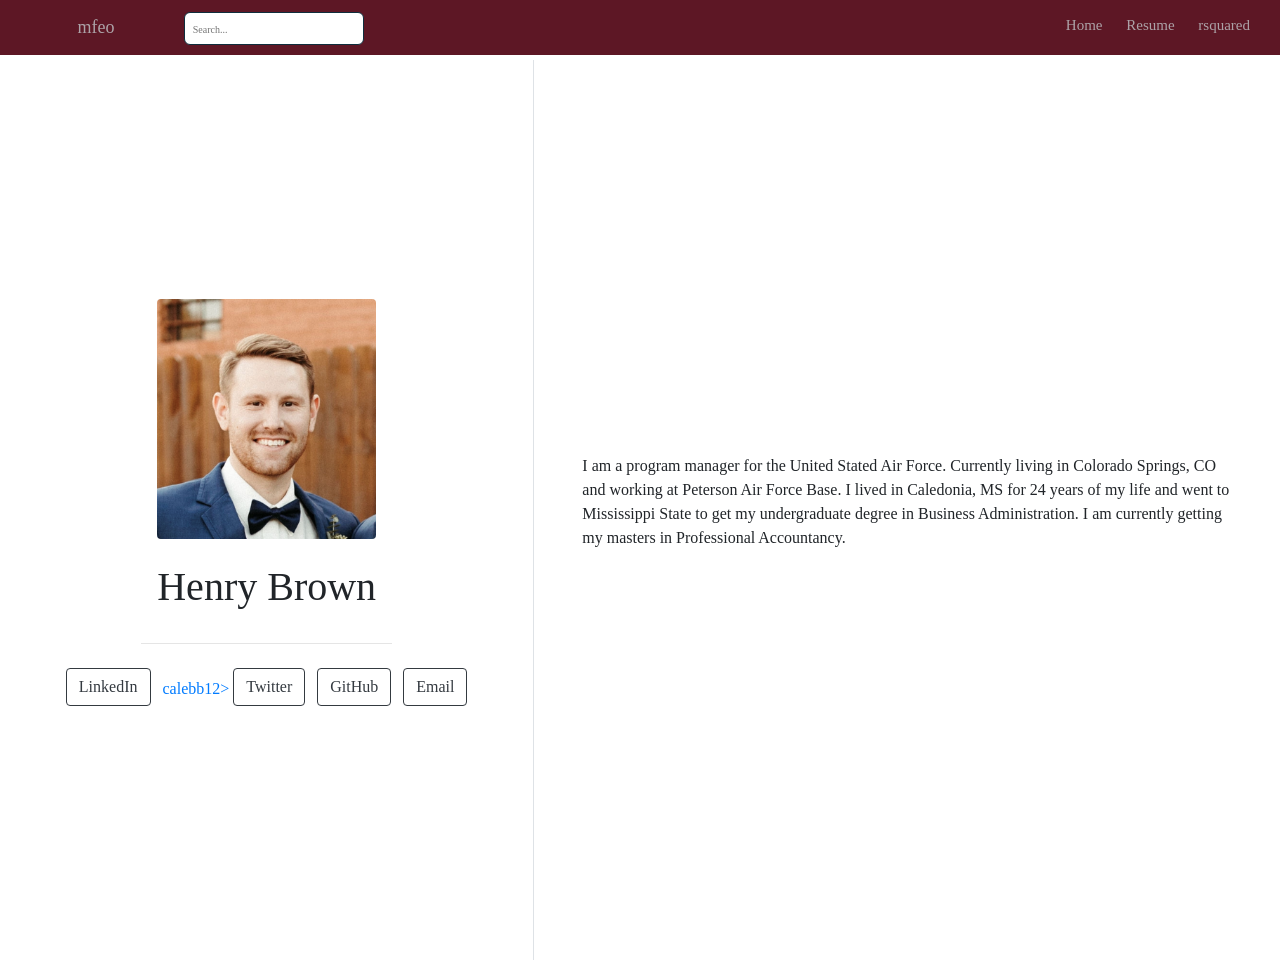
==== commit 58313494: "neww" ====
--- a/docs/index.html
+++ b/docs/index.html
@@ -1021,7 +1021,7 @@
         <div class="d-flex flex-column vh-100 border-left"></div>
         <div class="d-flex flex-column col px-5 align-items-center align-self-center mh-100" style="overflow-y: scroll;">
           <div class="my-5" id="content">
-            <p>I am a classically trained data scientist living in the San Francisco Bay Area. Currently I work on the Oculus team at Facebook. I love talking about baseball, true crime podcasts, and causal inference.</p>
+            <p>I am a program manager for the United Stated Air Force. Currently living in Colorado Springs, CO and working at Peterson Air Force Base. I lived in Caledonia, MS for 24 years of my life and went to Mississippi State to get my undergraduate degree in Business Administration. I am currently getting my masters in Professional Accountancy.</p>
           </div>
         </div>
       </div>
@@ -1066,7 +1066,7 @@
               </div>
             </div>
             <div class="p pt-4 px-5">
-              <p>I am a classically trained data scientist living in the San Francisco Bay Area. Currently I work on the Oculus team at Facebook. I love talking about baseball, true crime podcasts, and causal inference.</p>
+              <p>I am a program manager for the United Stated Air Force. Currently living in Colorado Springs, CO and working at Peterson Air Force Base. I lived in Caledonia, MS for 24 years of my life and went to Mississippi State to get my undergraduate degree in Business Administration. I am currently getting my masters in Professional Accountancy.</p>
             </div>
         </div>
       </div>
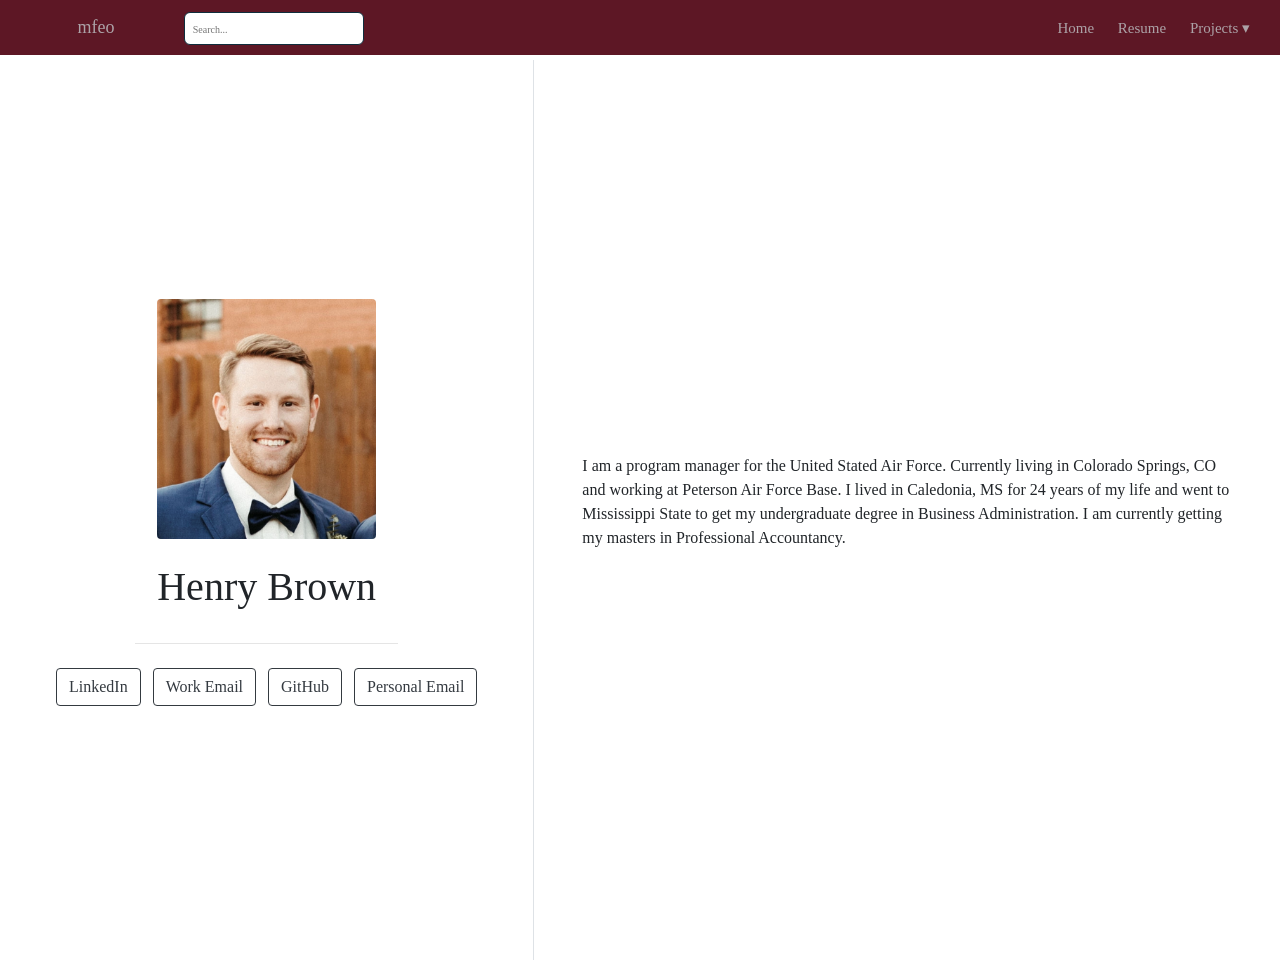
==== commit 1637d024: "Sub Tabs" ====
--- a/docs/index.html
+++ b/docs/index.html
@@ -962,7 +962,18 @@
           <div class="nav-right">
           <a href="index.html">Home</a>
           <a href="CV.html">Resume</a>
-          <a href="R-Squared.html">rsquared</a>
+          <div class="nav-dropdown">
+          <button class="nav-dropbtn">
+          Projects
+           
+          <span class="down-arrow">&#x25BE;</span>
+          </button>
+          <div class="nav-dropdown-content">
+          <a href="RMarkdown.html">RMarkdown</a>
+          <span class="nav-dropdown-header">ML</span>
+          <span class="nav-dropdown-header">Final Project</span>
+          </div>
+          </div>
           <a href="javascript:void(0);" class="nav-toggle">&#9776;</a>
           </div>
           </nav>
@@ -993,14 +1004,14 @@
                     </a>
                   </li>
                                     <li class="list-inline-item">
-                    <a href=https://twitter.com/<em>calebb12</em>>
+                    <a href=mailto:henry.brown.15@us.af.mil>
                       <button type="button" class="btn btn-outline-dark mb-2">
-                        Twitter
+                        Work Email
                       </button>
                     </a>
                   </li>
                                     <li class="list-inline-item">
-                    <a href=https://https://github.com/calebbrown12>
+                    <a href=https://github.com/calebbrown12>
                       <button type="button" class="btn btn-outline-dark mb-2">
                         GitHub
                       </button>
@@ -1009,7 +1020,7 @@
                                     <li class="list-inline-item">
                     <a href=mailto:brown.caleb1717@gmail.com>
                       <button type="button" class="btn btn-outline-dark mb-2">
-                        Email
+                        Personal Email
                       </button>
                     </a>
                   </li>
@@ -1047,19 +1058,19 @@
                       LinkedIn
                     </button>
                   </a>
-                                    <a href=https://twitter.com/<em>calebb12</em>>
+                                    <a href=mailto:henry.brown.15@us.af.mil>
                     <button type="button" class="list-group-item list-group-item-action my-1 rounded">
-                      Twitter
+                      Work Email
                     </button>
                   </a>
-                                    <a href=https://https://github.com/calebbrown12>
+                                    <a href=https://github.com/calebbrown12>
                     <button type="button" class="list-group-item list-group-item-action my-1 rounded">
                       GitHub
                     </button>
                   </a>
                                     <a href=mailto:brown.caleb1717@gmail.com>
                     <button type="button" class="list-group-item list-group-item-action my-1 rounded">
-                      Email
+                      Personal Email
                     </button>
                   </a>
                                   </div>
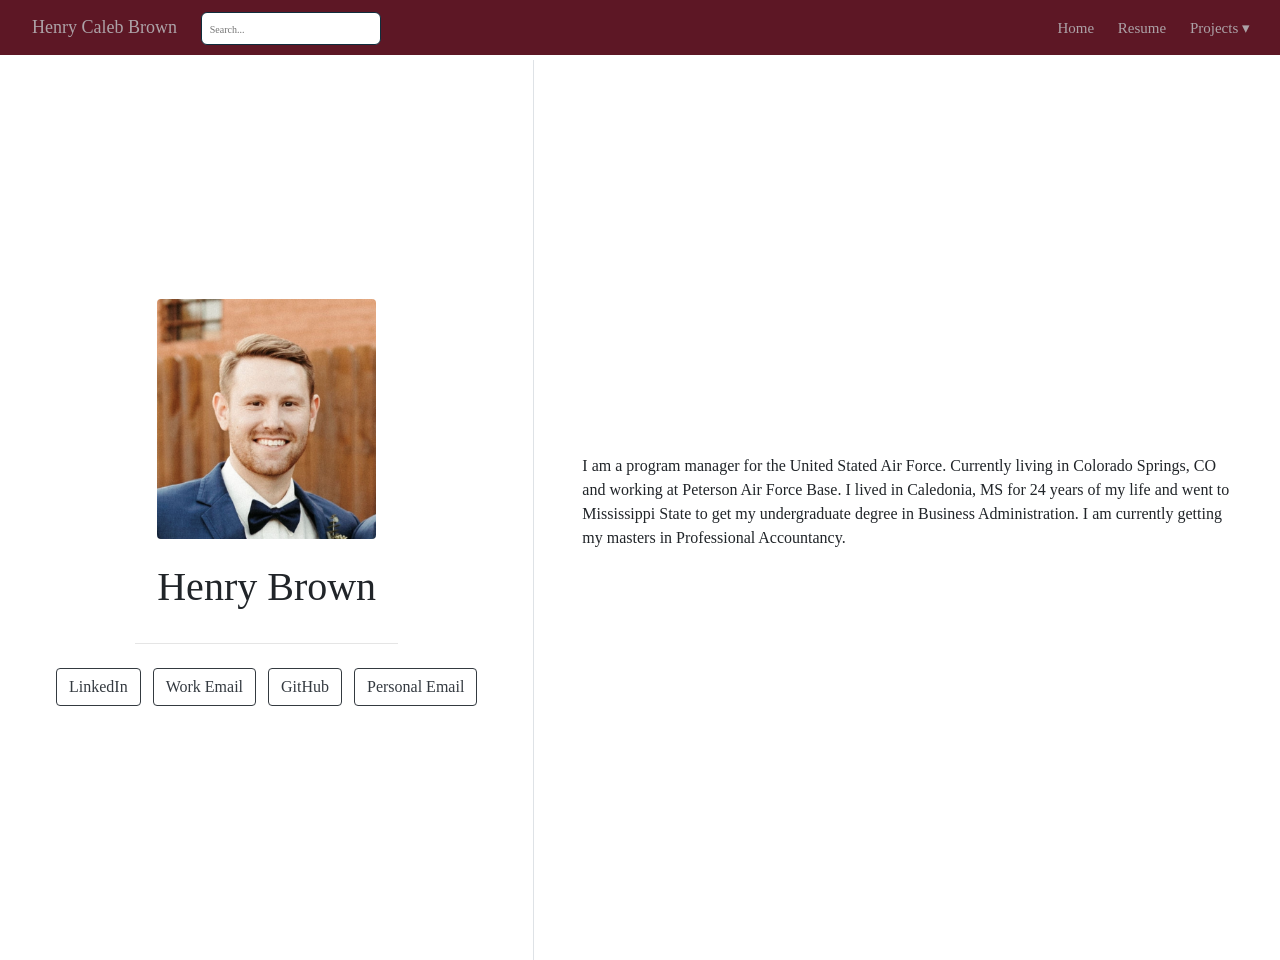
==== commit beefee16: "gt" ====
--- a/docs/index.html
+++ b/docs/index.html
@@ -956,7 +956,7 @@
           <header class="header header--fixed" role="banner">
           <nav class="distill-site-nav distill-site-header">
           <div class="nav-left">
-          <a href="index.html" class="title">mfeo</a>
+          <a href="index.html" class="title">Henry Caleb Brown</a>
           <input id="distill-search" class="nav-search hidden" type="text" placeholder="Search..."/>
           </div>
           <div class="nav-right">
@@ -969,7 +969,7 @@
           <span class="down-arrow">&#x25BE;</span>
           </button>
           <div class="nav-dropdown-content">
-          <a href="RMarkdown.html">RMarkdown</a>
+          <a href="R-Squared.html">R-Squared</a>
           <span class="nav-dropdown-header">ML</span>
           <span class="nav-dropdown-header">Final Project</span>
           </div>
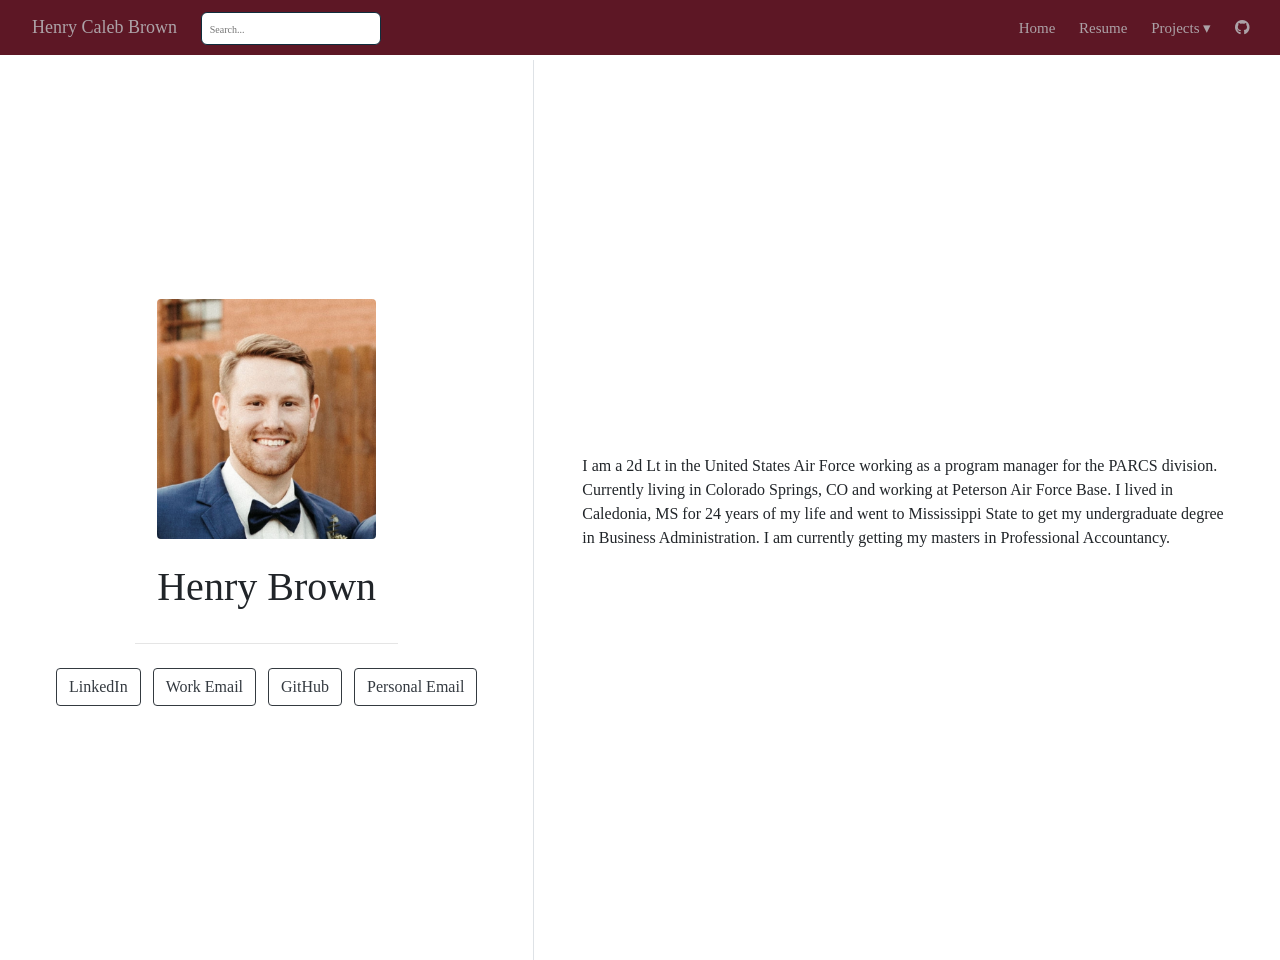
==== commit 5517b3a1: "new" ====
--- a/docs/index.html
+++ b/docs/index.html
@@ -970,10 +970,13 @@
           </button>
           <div class="nav-dropdown-content">
           <a href="R-Squared.html">R-Squared</a>
-          <span class="nav-dropdown-header">ML</span>
-          <span class="nav-dropdown-header">Final Project</span>
+          <a href="ML.html">ML</a>
+          <a href="Final-Project.html">Final Project</a>
           </div>
           </div>
+          <a href="https://github.com/calebbrown12/mywebsite" aria-label="Link to source">
+          <i class="fab fa-github" aria-hidden="true"></i>
+          </a>
           <a href="javascript:void(0);" class="nav-toggle">&#9776;</a>
           </div>
           </nav>
@@ -1032,7 +1035,7 @@
         <div class="d-flex flex-column vh-100 border-left"></div>
         <div class="d-flex flex-column col px-5 align-items-center align-self-center mh-100" style="overflow-y: scroll;">
           <div class="my-5" id="content">
-            <p>I am a program manager for the United Stated Air Force. Currently living in Colorado Springs, CO and working at Peterson Air Force Base. I lived in Caledonia, MS for 24 years of my life and went to Mississippi State to get my undergraduate degree in Business Administration. I am currently getting my masters in Professional Accountancy.</p>
+            <p>I am a 2d Lt in the United States Air Force working as a program manager for the PARCS division. Currently living in Colorado Springs, CO and working at Peterson Air Force Base. I lived in Caledonia, MS for 24 years of my life and went to Mississippi State to get my undergraduate degree in Business Administration. I am currently getting my masters in Professional Accountancy.</p>
           </div>
         </div>
       </div>
@@ -1077,7 +1080,7 @@
               </div>
             </div>
             <div class="p pt-4 px-5">
-              <p>I am a program manager for the United Stated Air Force. Currently living in Colorado Springs, CO and working at Peterson Air Force Base. I lived in Caledonia, MS for 24 years of my life and went to Mississippi State to get my undergraduate degree in Business Administration. I am currently getting my masters in Professional Accountancy.</p>
+              <p>I am a 2d Lt in the United States Air Force working as a program manager for the PARCS division. Currently living in Colorado Springs, CO and working at Peterson Air Force Base. I lived in Caledonia, MS for 24 years of my life and went to Mississippi State to get my undergraduate degree in Business Administration. I am currently getting my masters in Professional Accountancy.</p>
             </div>
         </div>
       </div>
